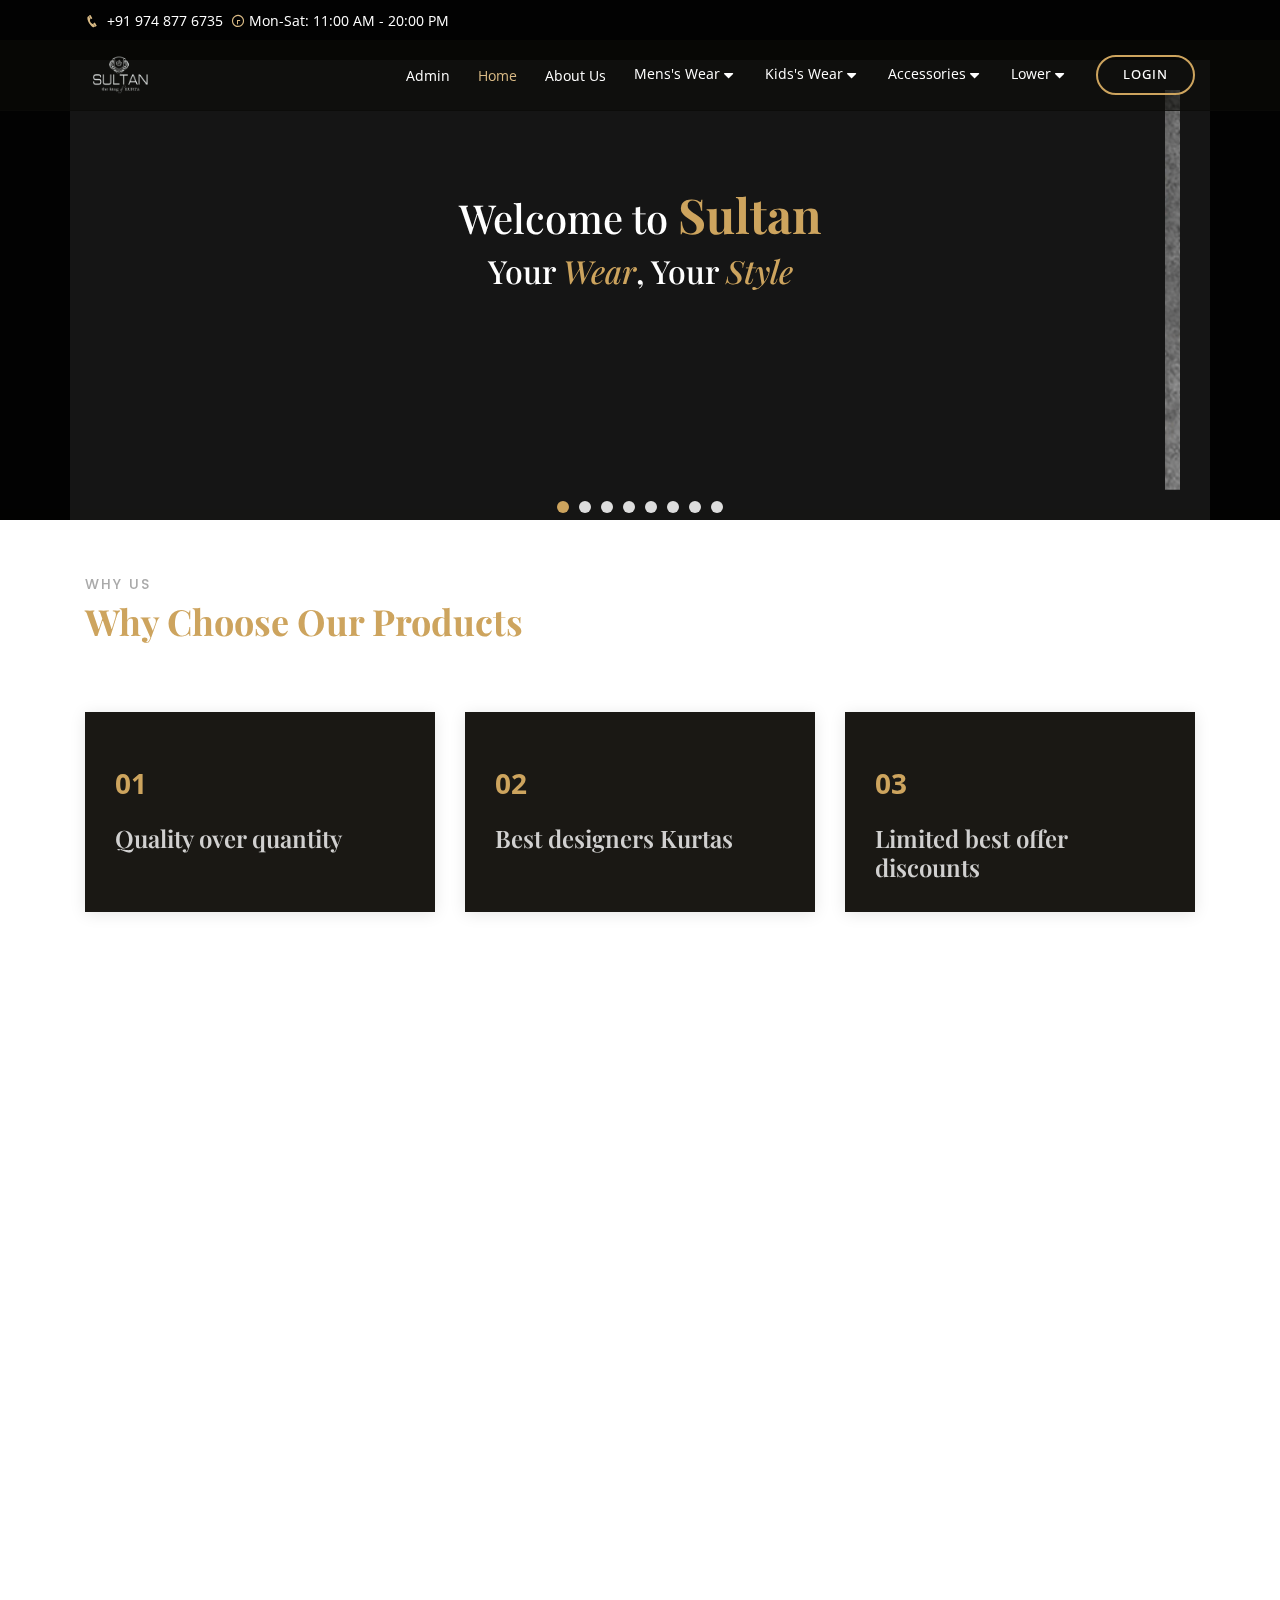
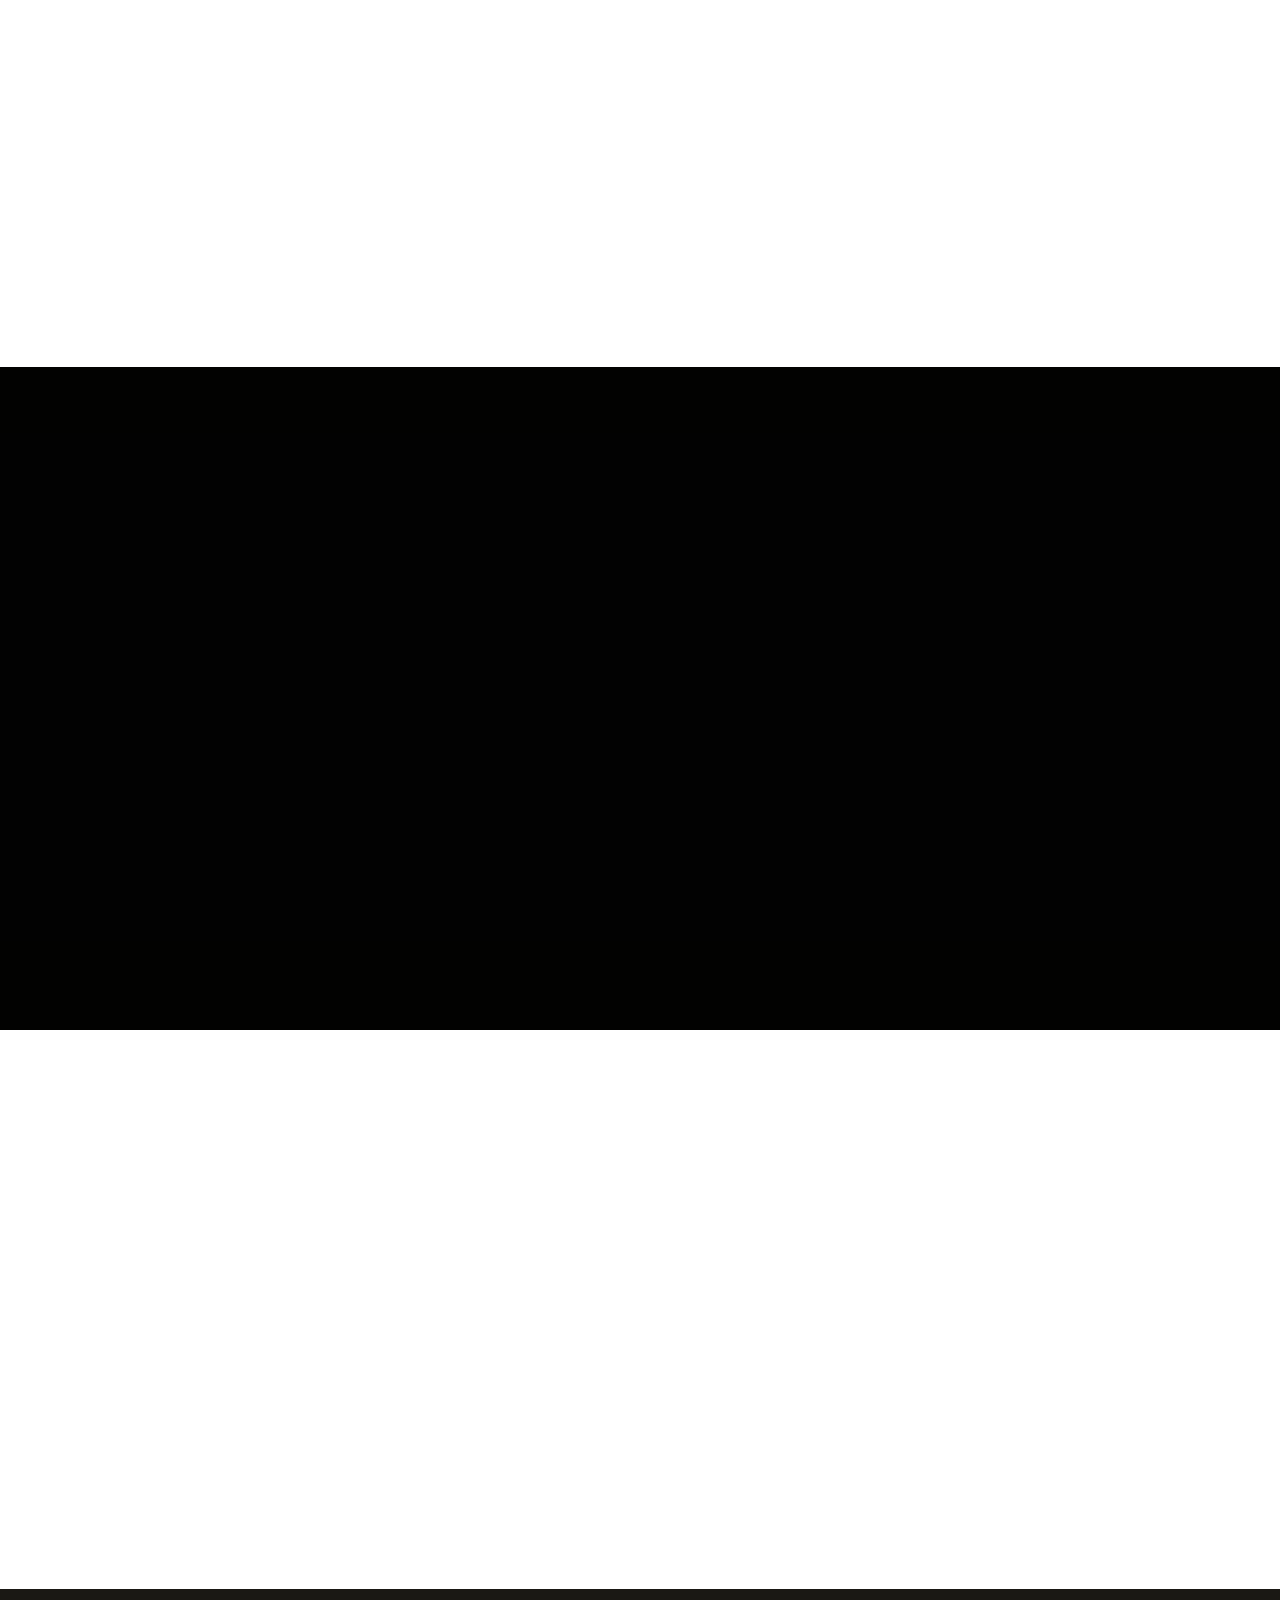
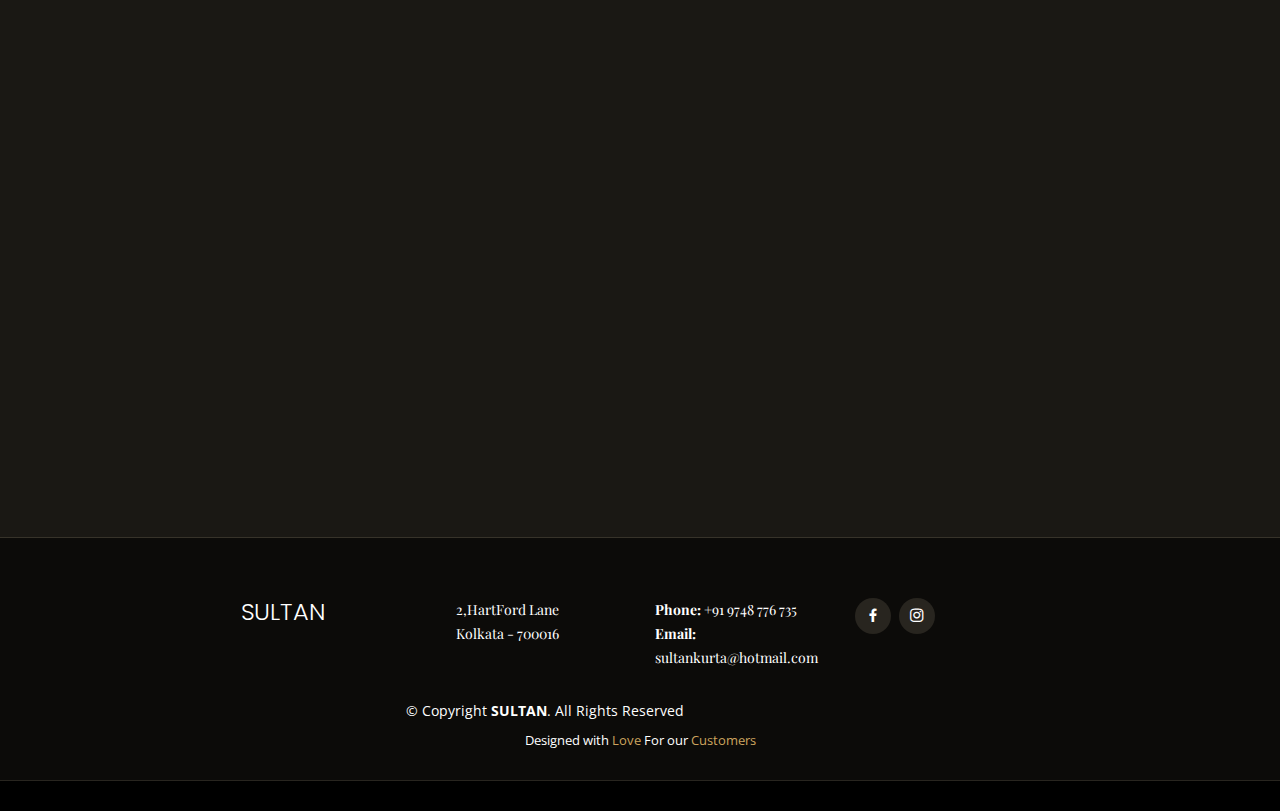
==== home/index.html @ faec549b "admin portion done" ====
<!DOCTYPE html>
<html lang="en">

<head>
  <meta charset="utf-8">
  <meta content="width=device-width, initial-scale=1.0" name="viewport">

  <title>Sultan</title>
  <meta content="" name="descriptison">
  <meta content="" name="keywords">

  <!-- Favicons -->
  <link href="../assets/img/home/logo.png" rel="icon">
  <link href="../assets/img/apple-touch-icon.png" rel="apple-touch-icon">

  <!-- Google Fonts -->
  <link href="https://fonts.googleapis.com/css?family=Open+Sans:300,300i,400,400i,600,600i,700,700i|Playfair+Display:ital,wght@0,400;0,500;0,600;0,700;1,400;1,500;1,600;1,700|Poppins:300,300i,400,400i,500,500i,600,600i,700,700i" rel="stylesheet">

  <!-- Vendor CSS Files -->
  <link href="../assets/vendor/bootstrap/css/bootstrap.min.css" rel="stylesheet">
  <link href="../assets/vendor/icofont/icofont.min.css" rel="stylesheet">
  <link href="../assets/vendor/boxicons/css/boxicons.min.css" rel="stylesheet">
  <link href="../assets/vendor/animate.css/animate.min.css" rel="stylesheet">
  <link href="../assets/vendor/owl.carousel/assets/owl.carousel.min.css" rel="stylesheet">
  <link href="../assets/vendor/venobox/venobox.css" rel="stylesheet">
  <link href="../assets/vendor/aos/aos.css" rel="stylesheet">
  <link rel="stylesheet" href="https://cdnjs.cloudflare.com/ajax/libs/font-awesome/4.7.0/css/font-awesome.min.css">

  <!-- Template Main CSS File -->
  <link href="../assets/css/style.css" rel="stylesheet">

  <!-- Main -->
  <link rel="stylesheet" href="../assets/css/index.css">
</head>

<body>

  <!-- ======= Top Bar ======= -->
  <div id="topbar" class="d-flex align-items-center fixed-top">
    <div class="container d-flex">
      <div class="contact-info mr-auto">
        <i class="icofont-phone"></i> +91 974 877 6735
        <span class="d-none d-lg-inline-block"><i class="icofont-clock-time icofont-rotate-180"></i> Mon-Sat: 11:00 AM - 20:00 PM</span>
      </div>
    </div>
  </div>

  <!-- ======= Header ======= -->
  <header id="header" class="fixed-top">
    <div class="container d-flex align-items-center">

      <h1 class="logo mr-auto"><a href="#"><img class="nav-logo" src="../assets/img/home/nav-logo.png"></a></h1>
      <nav class="nav-menu d-none d-lg-block">
        <ul>
          <li><a href="../admin/admin-home.html">Admin</a></li>
          <li class="active"><a href="index.html">Home</a></li>
          <li><a href="./about-us.html">About Us</a></li>
          <li class="dropdown"><a  href="../products/mens-wear.html">Mens's Wear</a>
            <i class=" pos fa fa-caret-down"></i>
            <div class="dropdown-content">
              <a href="#">Kurta Set</a>
              <a href="#">Sherwani Set</a>
              <a href="#">Indo Western</a>
              <a href="#">Sadri</a>
              <a href="#">Kurta</a>
              <a href="#">Kurta-Sadri Set</a>
            </div>
          </li>
          <li class="dropdown"><a  href="#events">Kids's Wear</a>
            <i class=" pos fa fa-caret-down"></i>
            <div class="dropdown-content">
              <a href="#">Contton Kurta</a>
              <a href="#">Party Wear</a>
              <a href="#">Sherwani</a>
              <a href="#">Nehru Jacket</a>
              <a href="#">Sadri Kurta Set</a>
              <a href="#">Baap Beta Collection</a>
            </div>
          </li>
          <li class="dropdown"><a  href="#events">Accessories</a>
            <i class=" pos fa fa-caret-down"></i>
            <div class="dropdown-content">
              <a href="#">Mala</a>
              <a href="#">Brooch</a>
              <a href="#">Nagra</a>
            </div>
          </li>
          <li class="dropdown"><a  href="#events">Lower</a>
            <i class=" pos fa fa-caret-down"></i>
            <div class="dropdown-content">
              <a href="#">Churidar</a>
              <a href="#">Salwar</a>
              <a href="#">Aligarh</a>
              <a href="#">Dhoti</a>
              <a href="#">Patiyala</a>
              <a href="#">Polo Pants</a>
            </div>
          </li>
          <li class="book-a-table text-center"><a href="#">Login</a></li>
        </ul>
      </nav><!-- .nav-menu -->

    </div>
  </header><!-- End Header -->

  <!-- ======= Hero Section ======= -->
  <!-- <section id="hero" class="d-flex align-items-center ">
    <div class="container position-relative text-center" data-aos="zoom-in" data-aos-delay="100">
      <div class="row ">
        <div class="col-lg-8 ">
          <h1>Welcome to <span>Sultan</span></h1>
          <h2>Your Wear, Your Style</h2>
          <div class="btns">
            <a href="#" class="btn-menu animated fadeInUp scrollto">Our Products</a>
          </div>
        </div>
      </div>
    </div>
  </section> -->
  <!-- End Hero -->

  <section id="events" class="events">
    <div class="container slider-container" data-aos="fade-up">
      <div class="owl-carousel events-carousel slider " data-aos="fade-up" data-aos-delay="100">
          <div class="text-center">
            <br><br><br><br>
            <h1>Welcome to <span class="text-color" style="font-size: larger; font-weight: bolder;">Sultan</span></h1>
            <h2>Your <span class="text-color" style="font-style: italic;">Wear</span>, Your <span class="text-color"style="font-style: italic;">Style</span></h2>
            <div class="btns">
              <!-- <a href="#" class="btn-menu animated fadeInUp scrollto">Our Products</a> -->
            </div>
          </div>
        <div class="row event-item slider-pic-holder">
          <img src="../assets/img/kurtas/slide5.png" class="slider-pic" alt="">
        </div>
        <div class="row event-item slider-pic-holder">
          <img src="../assets/img/kurtas/slide6.jpg" class="slider-pic" alt="">
        </div>

        <div class="row event-item slider-pic-holder">
          <img src="../assets/img/kurtas/slide8.jpg" class="slider-pic" alt="">
        </div>
        <div class="row event-item slider-pic-holder">
          <img src="../assets/img/kurtas/slide9.jpg" class="slider-pic" alt="">
        </div>

        <div class="row event-item slider-pic-holder">
          <img src="../assets/img/kurtas/slide2.jpg" class="slider-pic" alt="">
        </div>
        <div class="row event-item slider-pic-holder">
          <img src="../assets/img/kurtas/slide3.jpg" class="slider-pic" alt="">
        </div>
        <div class="row event-item slider-pic-holder">
          <img src="../assets/img/kurtas/slide4.jpg" class="slider-pic" alt="">
        </div>
      </div>
    </div>
  </section>

  <main id="main">

    <!-- ======= Why Us Section ======= -->
    <section id="why-us" class="why-us">
      <div class="container" data-aos="fade-up">

        <div class="section-title">
          <h2>Why Us</h2>
          <p>Why Choose Our Products</p>
        </div>

        <div class="row ans-boxs">
          <div class="ans-box col-lg-4 mt-4 ">
            <div class="box box-data" data-aos="zoom-in" data-aos-delay="100">
              <span>01</span>
              <h4>Quality over quantity</h4>
            </div>
          </div>

          <div class="ans-box col-lg-4 mt-4 ">
            <div class="box box-data" data-aos="zoom-in" data-aos-delay="100">
              <span>02</span>
              <h4>Best designers Kurtas</h4>
            </div>
          </div>

          <div class="ans-box col-lg-4 mt-4 ">
            <div class="box box-data" data-aos="zoom-in" data-aos-delay="100">
              <span>03</span>
              <h4> Limited best offer discounts</h4>
            </div>
          </div>

        </div>

      </div>
    </section>
    <!-- End Why Us Section -->

    <!-- ======= HOT PRODUCTS ======= -->
    <section id="menu" class="menu section-bg" style="background-color: white;">
      <div class="container" data-aos="fade-up">

        <div class="section-title">
          <h2>HOT PRODUCTS</h2>
          <p>Our Latest Collections</p>
        </div>

        <div class="row" data-aos="fade-up" data-aos-delay="100">
          <div class="col-lg-12 d-flex justify-content-center">
            <ul id="menu-flters">
              <li >Men's wear</li>
              <li >Kid's waer</li>
              <li >Accessories</li>
              <li >Lower</li>
            </ul>
          </div>
        </div>

        <div class="row container details-card grid-main" data-aos="fade-up" data-aos-delay="150">
          <div class="grid col-lg-3 col-md-5 col-sm-11 text-center">
            <div class="text-center details">
              <a href="#">
                <div class="img-holder text-center">
                  <img class="card-img" src="../assets/img/kurtas/kurta4.jpg"  alt="">
                </div>
                <div class="text-center">
                  <h4>Kurta Name</h4>

                </div>
              </a>
            </div>
          </div>
          <div class="grid col-lg-3 col-md-5 col-sm-11 text-center">
            <div class="text-center details">
              <a href="#">
                <div class="img-holder text-center">
                  <img class="card-img" src="../assets/img/kurtas/kurta5.jpg"  alt="">
                </div>
                <div class=" text-center">
                  <h4>Kurta Name</h4>

                </div>
              </a>
            </div>
          </div>
          <div class="grid col-lg-3 col-md-5 col-sm-11 text-center">
            <div class="text-center details">
              <a href="#">
                <div class="img-holder text-center">
                  <img class="card-img" src="../assets/img/kurtas/kurta6.jpg"  alt="">
                </div>
                <div class=" text-center">
                  <h4>Kurta Name</h4>

                </div>
              </a>
            </div>
          </div>
          <div class="grid col-lg-3 col-md-5 col-sm-11 text-center">
            <div class="text-center details">
              <a href="#">
                <div class="img-holder">
                  <img class="card-img" src="../assets/img/kurtas/kurta7.jpg"  alt="">
                </div>
                <div class="info text-center">
                  <h4>Kurta Name</h4>

                </div>
              </a>
            </div>
          </div>
          <div class="grid col-lg-3 col-md-5 col-sm-11 text-center">
            <div class="text-center">
              <a href="#">
                <div class="img-holder text-center">
                  <img class="card-img" src="../assets/img/kurtas/kurta8.jpg"  alt="">
                </div>
                <div class=" text-center">
                  <h4>Kurta Name</h4>

                </div>
              </a>
            </div>
          </div>
          <div class="grid col-lg-3 col-md-5 col-sm-11 text-center">
            <div class="text-center">
              <a href="#">
                <div class="img-holder text-center">
                  <img class="card-img" src="../assets/img/kurtas/kurta10.jpg"  alt="">
                </div>
                <div class=" text-center">
                  <h4>Kurta Name</h4>

                </div>
              </a>
            </div>
          </div>
        </div>
      </div>
    </section>
    <!-- End HOT PRODUCTS -->


    <!-- ======= BEST PRODUCTS ======= -->
    <section id="events" class="events">
      <div class="container" data-aos="fade-up">

        <div class="section-title">
          <h2>Our Best Products</h2>
        </div>

        <div class="owl-carousel events-carousel" data-aos="fade-up" data-aos-delay="100">

          <div class="row event-item">
            <div class="col-lg-6 img-slider">
              <img src="../assets/img/kurtas/kurta3.jpg" class="img-fluid" alt="">
            </div>
            <div class="col-lg-6 pt-4 pt-lg-0 content">
              <a href="#">
                <h3>sarwani</h3>
                <div class="price">
                  <p><span>₹ 1189</span></p>
                </div>
                <p class="font-italic">
                  limited quantity
                </p>
                <ul>
                  <li><i class="icofont-check-circled"></i> Made of pure cotton</li>
                  <li><i class="icofont-check-circled"></i> Comfortable to wear all the time</li>
                  <li><i class="icofont-check-circled"></i> No syntatic</li>
                </ul>
                <p>
                  Discount upto 90% for limited time.
                </p>
              </a>
            </div>
          </div>

          <div class="row event-item">
            <div class="col-lg-6 img-slider">
              <img src="../assets/img/kurtas/kurta2.jpg" class="img-fluid" alt="">
            </div>
            <div class="col-lg-6 pt-4 pt-lg-0 content">
              <a href="#">
                <h3>sarwani</h3>
                <div class="price">
                  <p><span>₹ 1189</span></p>
                </div>
                <p class="font-italic">
                  limited quantity
                </p>
                <ul>
                  <li><i class="icofont-check-circled"></i> Made of pure cotton</li>
                  <li><i class="icofont-check-circled"></i> Comfortable to wear all the time</li>
                  <li><i class="icofont-check-circled"></i> No syntatic</li>
                </ul>
                <p>
                  Discount upto 90% for limited time.
                </p>
              </a>
            </div>
          </div>

          <div class="row event-item">
            <div class="col-lg-6 img-slider">
              <img src="../assets/img/kurtas/kurta1.jpeg" class="img-fluid" alt="">
            </div>
            <div class="col-lg-6 pt-4 pt-lg-0 content">
              <a href="#">
                <h3>sarwani</h3>
                <div class="price">
                  <p><span>₹ 1189</span></p>
                </div>
                <p class="font-italic">
                  limited quantity
                </p>
                <ul>
                  <li><i class="icofont-check-circled"></i> Made of pure cotton</li>
                  <li><i class="icofont-check-circled"></i> Comfortable to wear all the time</li>
                  <li><i class="icofont-check-circled"></i> No syntatic</li>
                </ul>
                <p>
                  Discount upto 90% for limited time.
                </p>
              </a>
            </div>
          </div>

        </div>

      </div>
    </section>
    <!-- End HOT PRODUCTS Section -->

    <!-- ======= FEEDBACK ======= -->
    <section id="book-a-table" class="book-a-table">
      <div class="container " data-aos="fade-up">

        <div class="section-title">
          <h2>GIVE YOUR FEEDBACK</h2>
          <p>We will love to hear from you!!!</p>
        </div>

        <div class="home-form">
          <form action="forms/book-a-table.php" method="post"  class="php-email-form " data-aos="fade-up" data-aos-delay="100">
            <div class="form-row">
              <div class="col-lg-6 col-md-6 form-group">
                <input type="text" name="name" class="form-control" id="name" placeholder="Your Name">
              </div>
              <div class="col-lg-6 col-md-6 form-group">
                <input type="text" class="form-control" name="phone" id="phone" placeholder="Your Phone ( Optional )" >
              </div>
            </div>
            <div class="form-row">
              <div class="col-lg-12 col-md-6 form-group">
                <input type="email" class="form-control" name="email" id="email" placeholder="Your Email" >
              </div>
            </div>

            <div class="form-group">
              <textarea class="form-control" name="message" rows="5" placeholder="Message"></textarea>
            </div>
            <div class="text-center"><button type="submit">Submit</button></div>
          </form>
        </div>
      </div>
    </section>
    <!-- End FEEDBACK Section -->

    <!-- ======= Testimonials Section ======= -->
    <section id="testimonials" class="testimonials section-bg">
      <div class="container" data-aos="fade-up">

        <div class="section-title">
          <h2>Testimonials</h2>
          <p>Some feedbacks from our happy customers</p>
        </div>

        <div class="owl-carousel testimonials-carousel" data-aos="zoom-in" data-aos-delay="100">
          <div class="testimonial-item">
            <p>
              <i class="bx bxs-quote-alt-left quote-icon-left"></i>
              Good expirence
              <i class="bx bxs-quote-alt-right quote-icon-right"></i>
            </p>
            <h3><span class="by">By : </span>customer1</h3>
          </div>

          <div class="testimonial-item">
            <p>
              <i class="bx bxs-quote-alt-left quote-icon-left"></i>
              Quality material
              <i class="bx bxs-quote-alt-right quote-icon-right"></i>
            </p>
            <h3><span class="by">By : </span>customer3</h3>
          </div>

          <div class="testimonial-item">
            <p>
              <i class="bx bxs-quote-alt-left quote-icon-left"></i>
              best of best rertial expirenence
              <i class="bx bxs-quote-alt-right quote-icon-right"></i>
            </p>
            <h3><span class="by">By : </span>customer2</h3>
          </div>
        </div>
      </div>
    </section>
    <!-- End Testimonials Section -->
  </main>
  <!-- End #main -->

  <!-- ======= Footer ======= -->
  <footer id="footer">
    <div class="footer-top">
      <div class="container">
        <div class="row">
          <div class="footer-info ">
            <h3 class="footer-item col-lg-3 col-md-3 col-sm-10 ">SULTAN</h3>
            <p class="footer-item address col-lg-3 col-md-3 col-sm-10">
              2,HartFord Lane<br>
              Kolkata - 700016
            </p>
            <p class="footer-item col-lg-3 col-md-3 col-sm-10">
              <strong>Phone:</strong> +91 9748 776 735<br>
              <strong>Email:</strong> sultankurta@hotmail.com<br>
            </p>
            <div class="social-links footer-item col-lg-4 col-md-3 col-sm-10">
              <a href="https://m.facebook.com/sultankurta/?tsid=0.23947037691916373&source=result" class="facebook"><i class="bx bxl-facebook"></i></a>
              <a href="https://www.instagram.com/sultankurta/" class="instagram"><i class="bx bxl-instagram"></i></a>
            </div>
          </div>
        </div>
        <div class="row">
          <div class="copyright col-lg-10 col-md-10 col-sm-10">
            &copy; Copyright <strong><span>SULTAN</span></strong>. All Rights Reserved
          </div>
        </div>
        <div class="credits">
          Designed with <span class="text-color">Love</span>
          For our <span class="text-color">Customers</span>
        </div>
      </div>
    </div>
  </footer>
  <!-- End Footer -->

  <div id="preloader"></div>
  <a href="#" class="back-to-top"><i class="bx bx-up-arrow-alt"></i></a>
  <!-- Vendor JS Files -->
  <script src="../assets/vendor/jquery/jquery.min.js"></script>
  <script src="../assets/vendor/bootstrap/js/bootstrap.bundle.min.js"></script>
  <script src="../assets/vendor/jquery.easing/jquery.easing.min.js"></script>
  <script src="../assets/vendor/php-email-form/validate.js"></script>
  <script src="../assets/vendor/owl.carousel/owl.carousel.min.js"></script>
  <script src="../assets/vendor/isotope-layout/isotope.pkgd.min.js"></script>
  <script src="../assets/vendor/venobox/venobox.min.js"></script>
  <script src="../assets/vendor/aos/aos.js"></script>
  <!-- Template Main JS File -->
  <script src="../assets/js/main.js"></script>

</body>

</html>
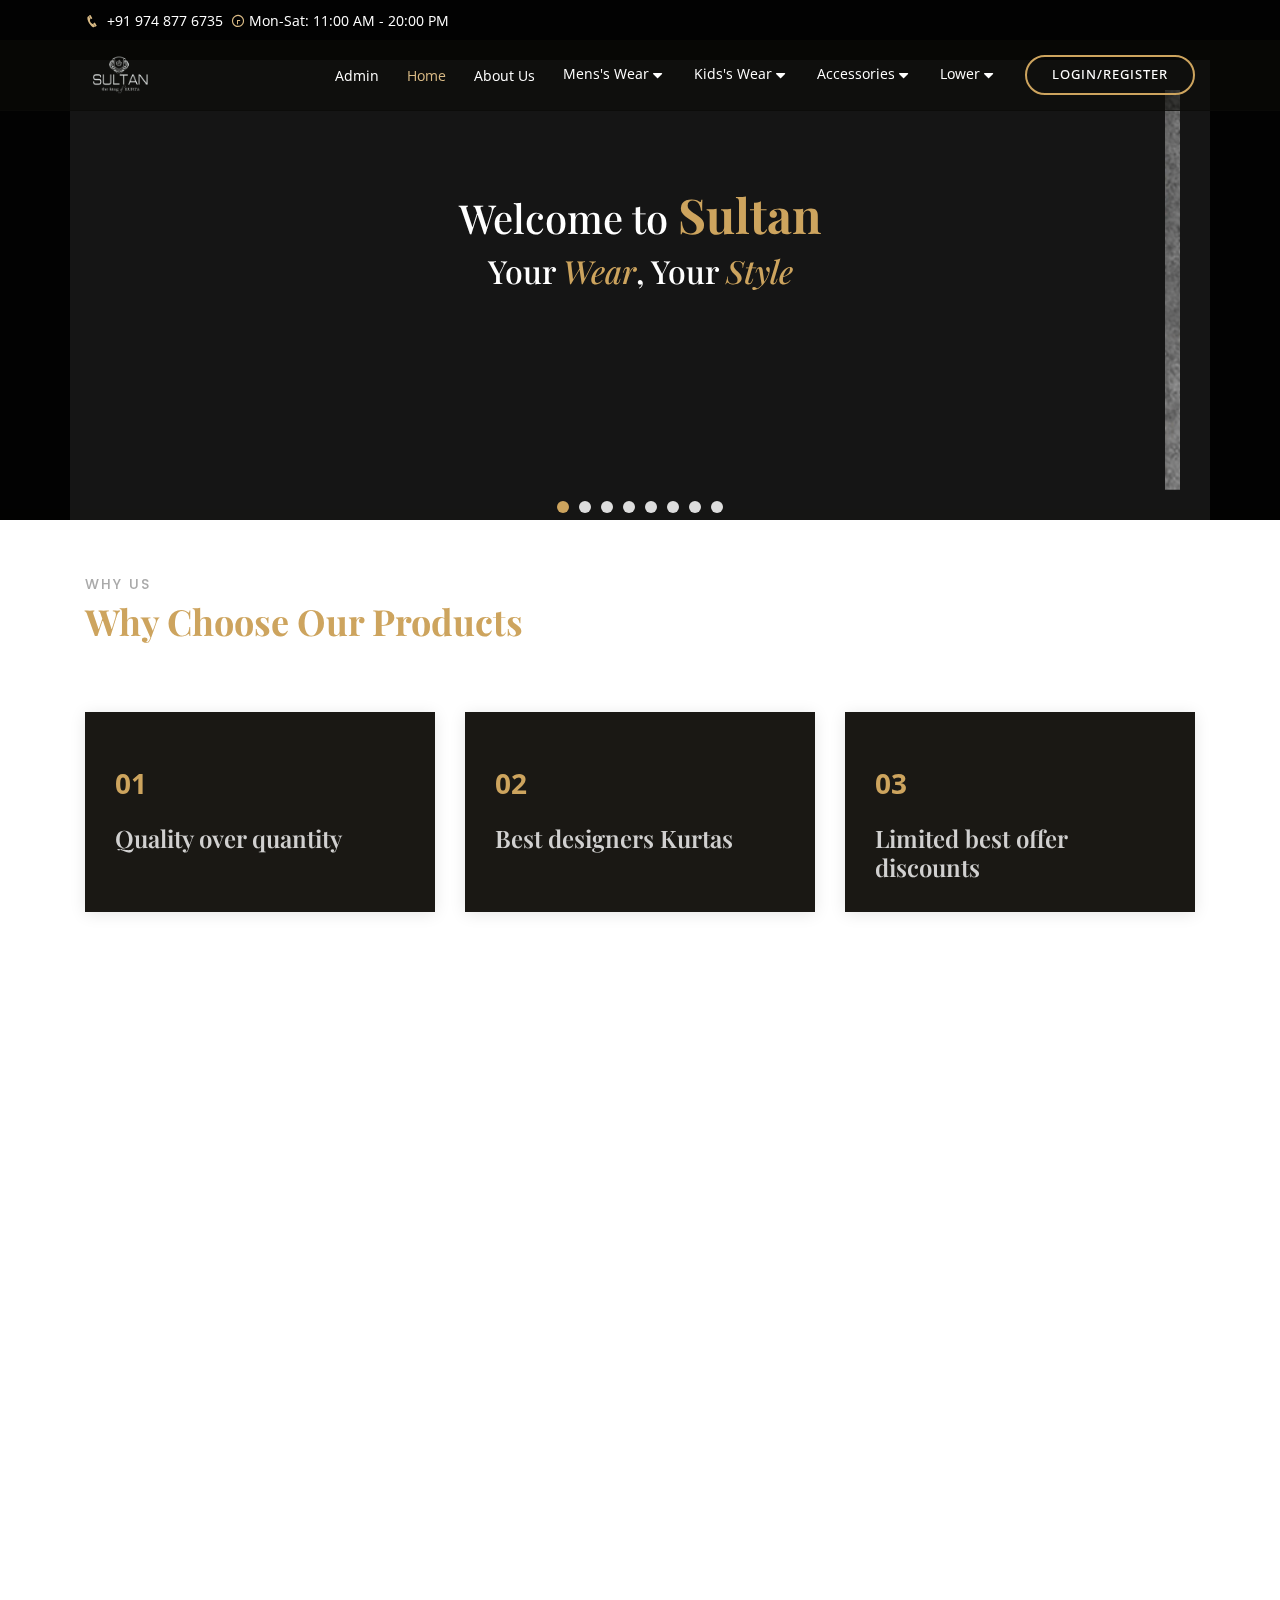
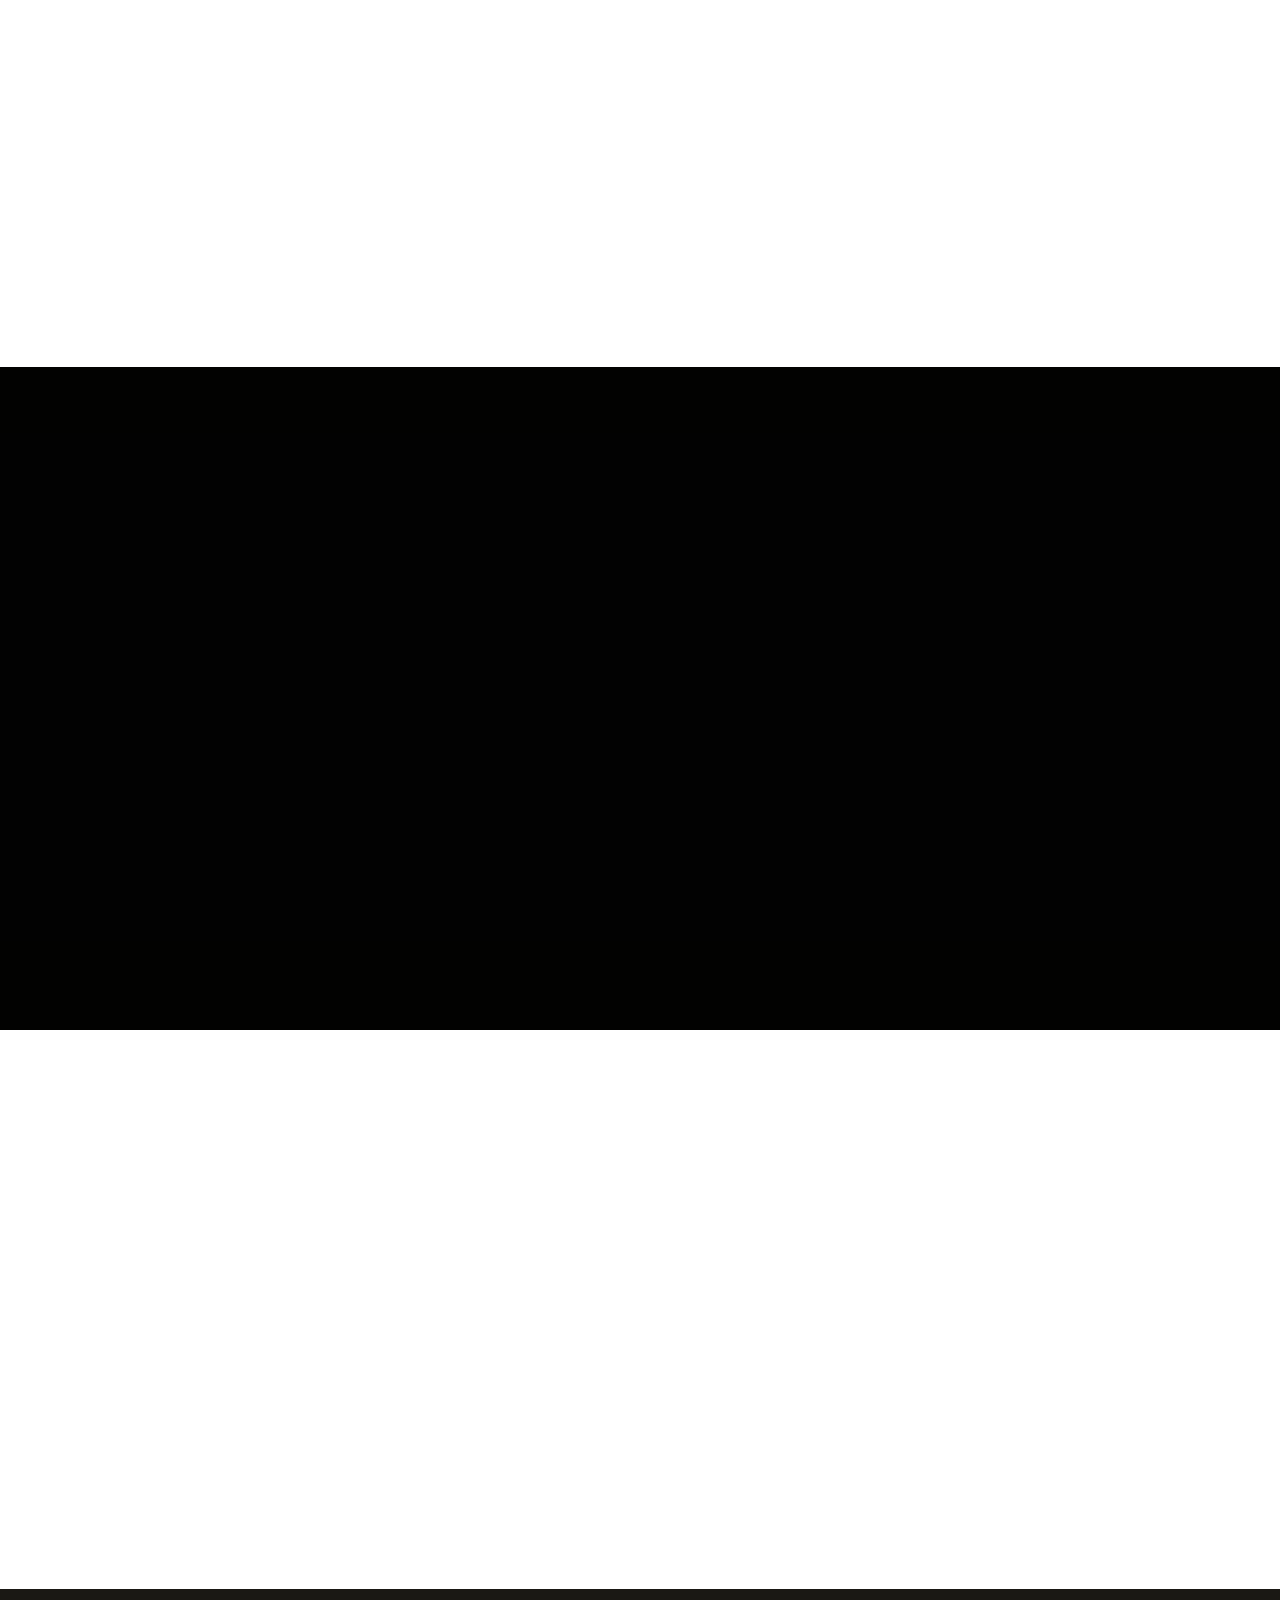
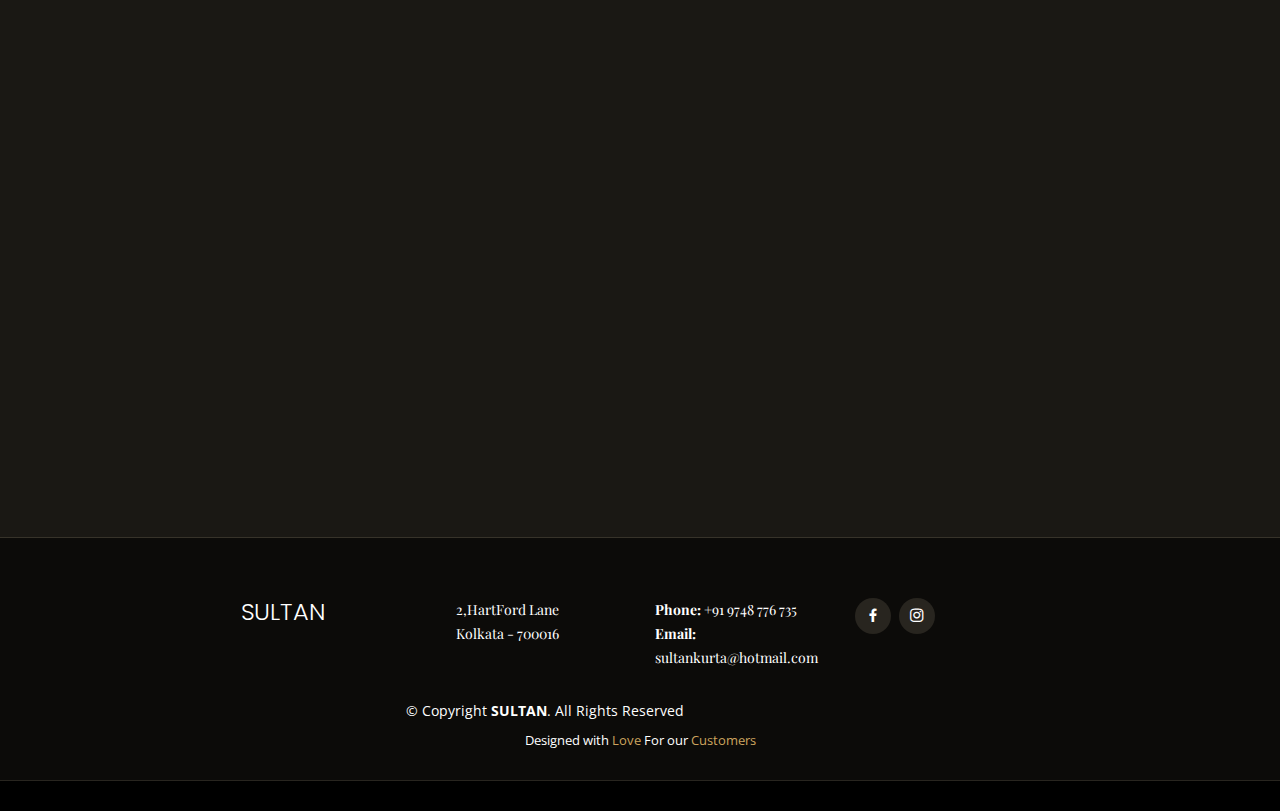
==== commit 9d308513: "admin part done" ====
--- a/home/index.html
+++ b/home/index.html
@@ -96,7 +96,7 @@
               <a href="#">Polo Pants</a>
             </div>
           </li>
-          <li class="book-a-table text-center"><a href="#">Login</a></li>
+          <li class="book-a-table text-center"><a href="#">Login/Register</a></li>
         </ul>
       </nav><!-- .nav-menu -->
 
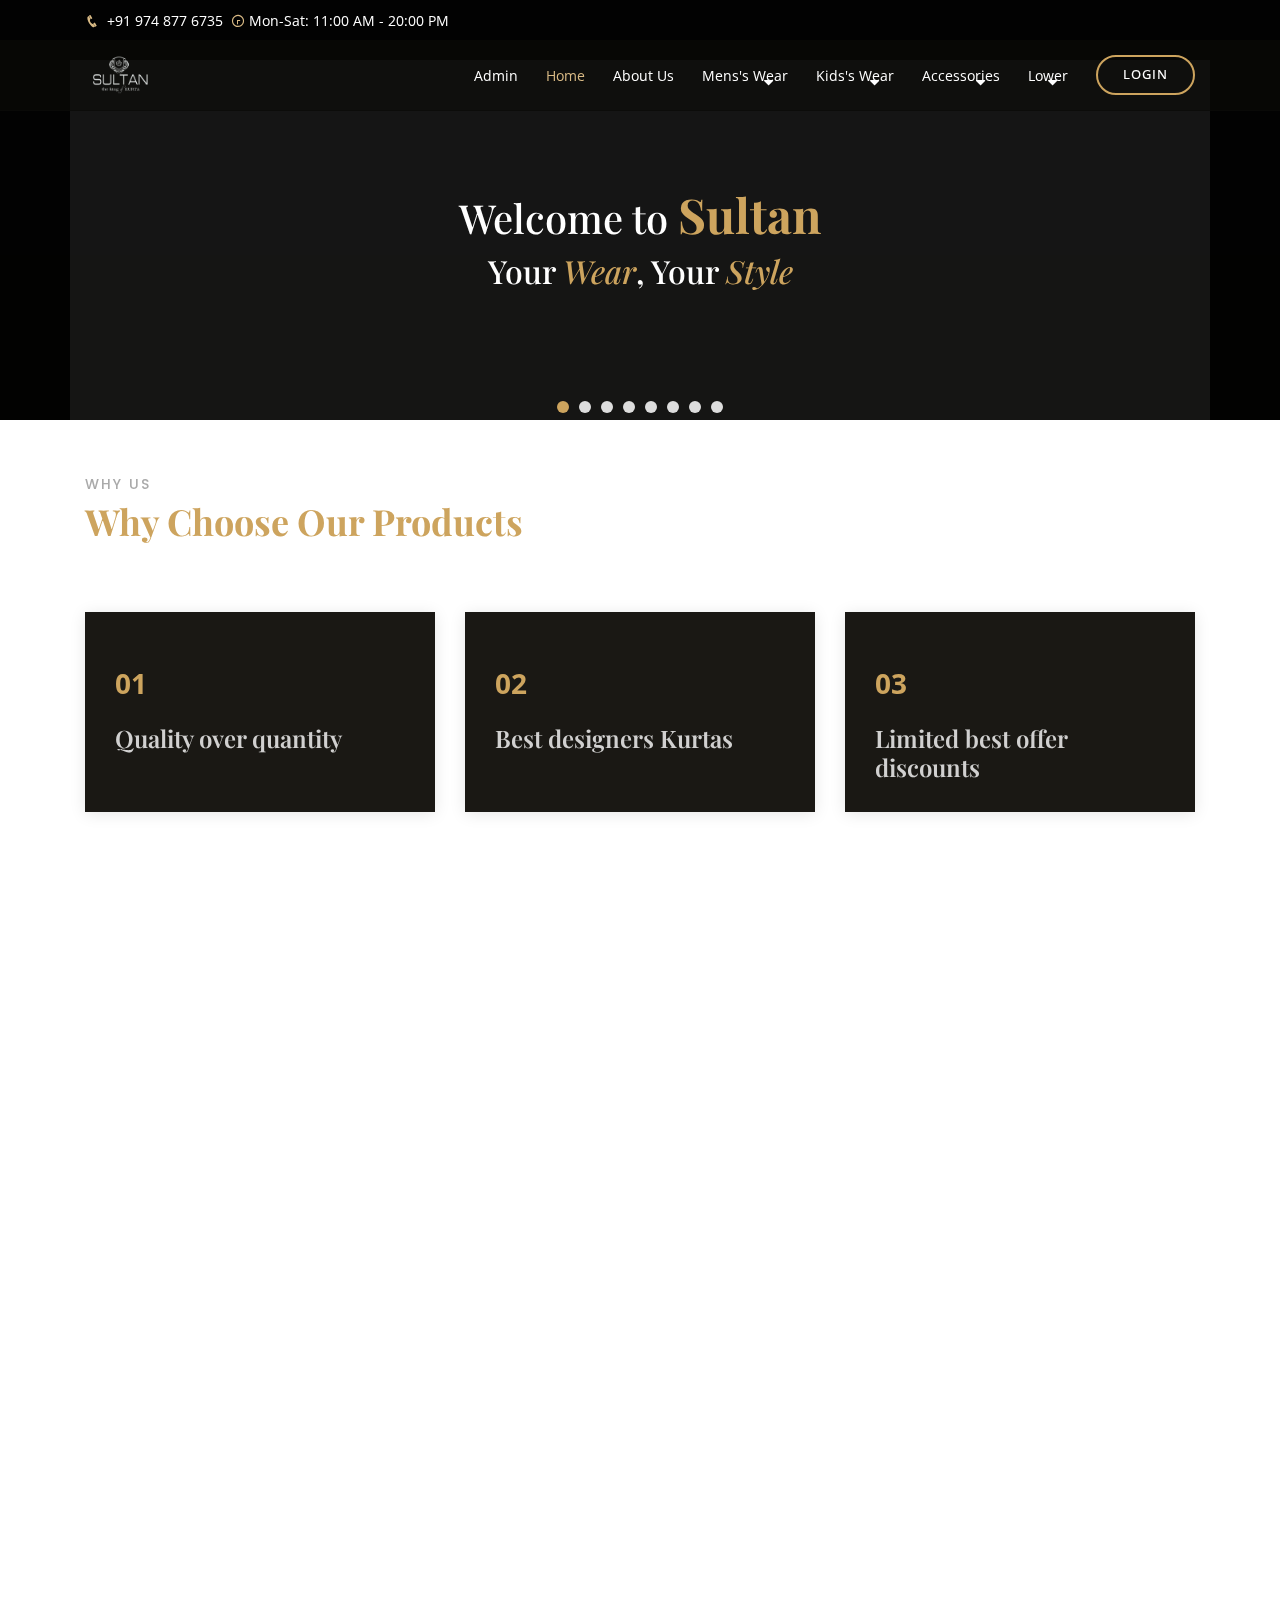
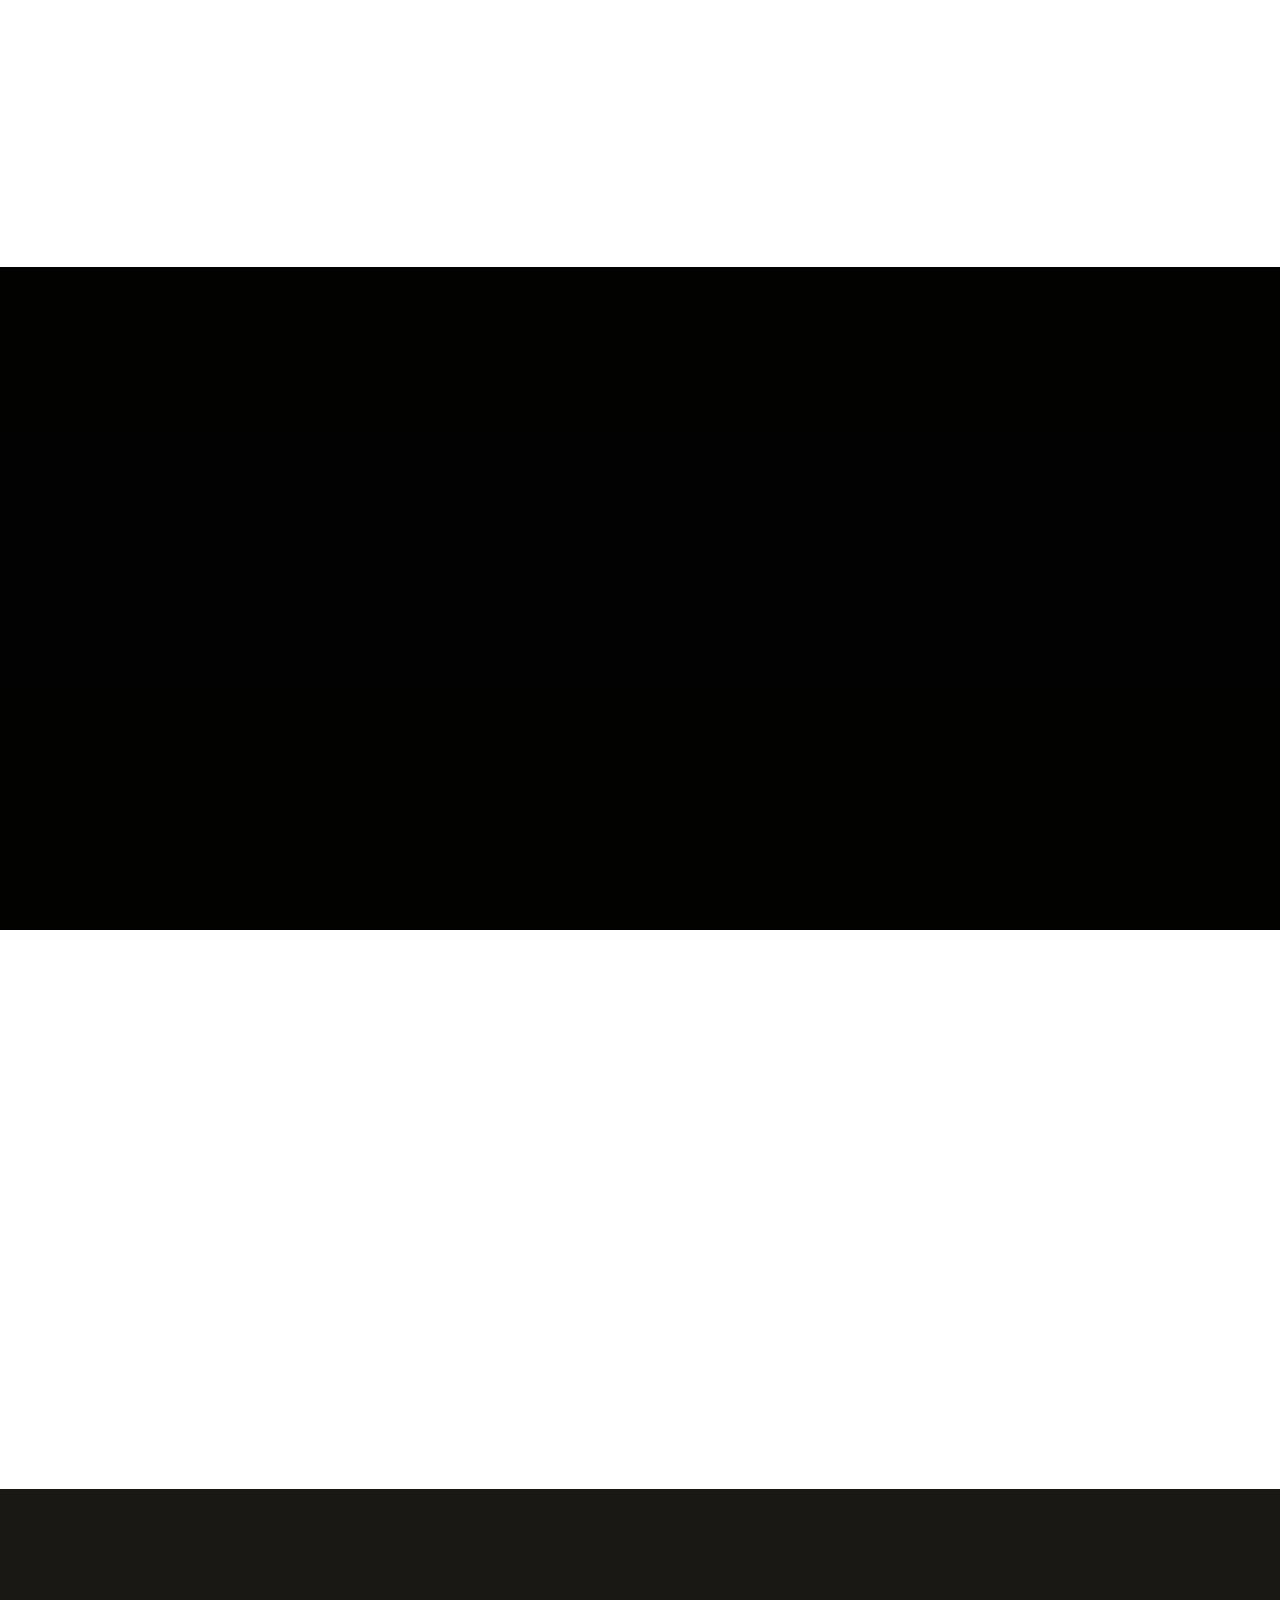
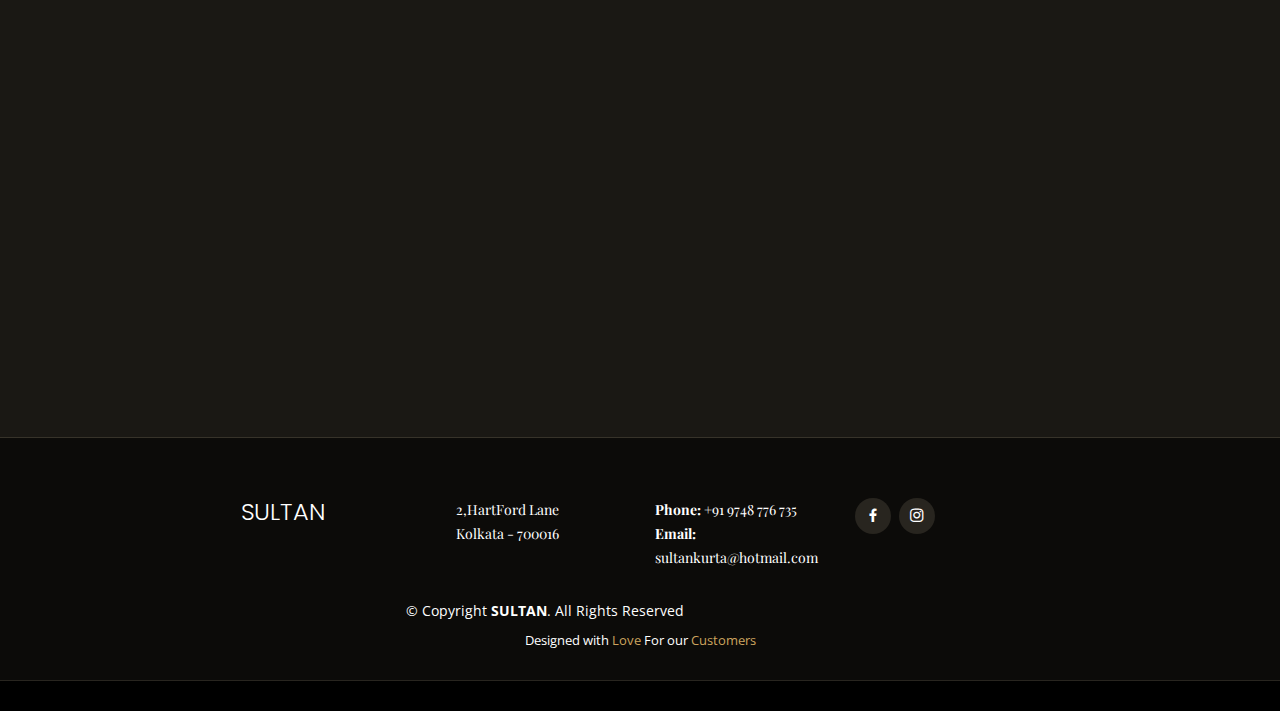
==== commit b064c639: "completed whole" ====
--- a/home/index.html
+++ b/home/index.html
@@ -96,7 +96,7 @@
               <a href="#">Polo Pants</a>
             </div>
           </li>
-          <li class="book-a-table text-center"><a href="#">Login/Register</a></li>
+          <li class="book-a-table text-center"><a href="./signin-singup.html">Login</a></li>
         </ul>
       </nav><!-- .nav-menu -->
 
--- a/assets/css/index.css
+++ b/assets/css/index.css
@@ -1,3 +1,115 @@
+/* slider */
+.slider-container {
+  height: 400px;
+  width: 100%;
+  padding: 0;
+  margin: auto;
+}
+
+.slider-pic-holder {
+  width: 100%;
+  height: 400px;
+}
+
+.slider-pic {
+  width: 100%;
+  height: 100%;
+  object-fit: cover;
+}
+
+.img-holder {
+  width: 80%;
+  height: 250px;
+  margin: auto;
+  text-align: center;
+}
+
+.img-holder img {
+  width: 100%;
+  height: 100%;
+  object-fit: contain;
+}
+
+.dropdown {
+  display: flex;
+  flex-direction: row;
+}
+
+.pos {
+  margin: 4px;
+}
+
+.nav-logo {
+  border-radius: 5px;
+  padding-right: 2%;
+  object-fit: fit;
+}
+
+.box-data {
+  height: 200px;
+}
+
+.menu {
+  background-color: #e1e4e8;
+}
+
+.grid-main {
+  display: flex;
+  flex-wrap: wrap;
+  align-items: stretch;
+  margin: auto;
+}
+
+.grid {
+  border: 1px solid #cda45e;
+  text-align: center;
+  margin: 2%;
+  padding: 1%;
+  border-radius: 5px;
+}
+
+.details-card {
+  margin: auto;
+  padding: auto;
+}
+
+.info {
+  padding-top: 5%;
+}
+
+.img-slider {
+  max-height: 400px;
+  height: auto;
+  overflow: hidden;
+}
+
+.img-slider img {
+  object-fit: contain;
+  width: 100%;
+  height: 100%;
+}
+
+.content ul li,
+.content p {
+  color: white;
+
+}
+
+.home-form {
+  width: 70%;
+  margin: auto;
+}
+
+.by {
+  color: #cda45e;
+  padding-right: 2%;
+}
+
+.text-color {
+  color: #cda45e;
+}
+
+/* ***************************      COMMON    *************************** */
 body {
   margin: 0;
   padding: 0;
@@ -5,48 +117,116 @@
   background-color: white;
 }
 
-.dropdown{
+.footer-info  {
   display: flex;
-  flex-direction: row;
-}
-.pos{
-  margin: 4px;
-}
-
-@media only screen and (max-width: 570px) {
+  margin: auto;
+  width: 70%;
+}
+
+
+/* ***************************      ABOUT-US      *************************** */
+.founder {
+  padding: 0 2%;
+  margin: auto;
+}
+
+/* ****************************      AUTH            ****************************** */
+
+.auth {
+  display: flex;
+  color: black;
+  flex-wrap: wrap;
+}
+
+.signin {
+  border-right: 2px solid #cda45e;
+}
+
+.signin-main-div {
+  width: 60%;
+  margin: auto;
+}
+
+.login-form input[type="text"],
+.login-form input[type="password"],
+.login-form input[type="number"] {
+  border-color: #cda45e;
+}
+
+.login-form input[type="text"]:focus,
+.login-form input[type="password"]:focus,
+.login-form input[type="number"]:focus {
+  outline: none;
+  box-shadow: 2px 2px 2px #cda45e
+}
+
+.login-form button[type="submit"] {
+  width: 80%;
+  outline: none;
+  color: #cda45e;
+  border: none;
+  border-color: #cda45e;
+  padding: 1%;
+  font-weight: bolder;
+  font-size: larger;
+}
+
+.login-form button[type="submit"]:hover {
+  box-shadow: 4px 4px 4px #cda45e;
+  border-radius: 20px;
+}
+
+/* ***************************      MEDIA       *************************** */
+@media only screen and (min-width: 570px) {
+
+  .slider-container {
+    height: 300px;
+    width: 100%;
+  }
+  
+  .slider-pic-holder {
+    width: 100%;
+    height: 300px;
+    object-fit: contain;
+  }
+
+  .slider-pic {
+    width: 100%;
+    height: 100%;
+    object-fit:cover;
+  }
+
+  .owl-carousel .owl-item img {
+    width: 100%;
+    object-fit: contain;
+  }
+
   .dropdown{
     display: flex;
     flex-direction: column;
-  }
-  .dropdown-content{
-
-    display: none;
-    margin-left:10%;
-
   }
 
   .pos{
     position: absolute;
     padding-top:5px;
     right: 10%;
-
-
-  }
-  .dropdown-content a:hover {background-color: #ddd;}
+  }
+
+  .dropdown-content a:hover {
+    background-color: #ddd;
+  }
 
   .dropdown:hover .dropdown-content {
     display: block;
-
-  }
-
-  .dropdown:hover .dropbtn {background-color:white;}
-
-}
-
-@media only screen and (min-width: 570px) {
+  }
+
+  .dropdown:hover .dropbtn {
+    background-color:white;
+  }
 
   .dropdown-content {
-
+    display: none;
+    margin-left:10%;
     display: none;
     position: absolute;
     background-color:#0c0b09;
@@ -55,8 +235,6 @@
     top:25px;
     left:0%;
     z-index: 1;
-
-
   }
 
   .dropdown-content a {
@@ -70,525 +248,21 @@
     flex-direction: row;
     width: 100%;
   }
+  
   .pos{
     margin: 4px;
   }
-  .dropdown-content a:hover {background-color: #ddd;}
-
-  .dropdown:hover .dropdown-content {display: block;}
-
-  .dropdown:hover .dropbtn {background-color: #3e8e41;}
-}
-
-.nav-logo {
-  border-radius: 5px;
-  padding-right: 2%;
-  object-fit: fit;
-}
-
-.box-data {
-  height: 200px;
-}
-
-.old-price {
-  color: red;
-  background: linear-gradient(to left top, transparent 47.75%, currentColor 49.5%, currentColor 50.5%, transparent 52.25%);
-  margin-bottom: 2%;
-
-}
-
-.new-price {
-  color: green;
-  font-weight: 900;
-}
-
-.img-holder {
-  width: 80%;
-  height: 250px;
-  margin: auto;
-  text-align: center;
-}
-
-.img-holder img {
-  width: 100%;
-  height: 100%;
-  /* object-fit: cover; */
-  object-fit: contain;
-}
-
-.card-data {
-  border: 1px dotted white;
-  padding: 1%;
-}
-
-.menu {
-  background-color: #e1e4e8;
-}
-
-.grid-main {
-  display: flex;
-  flex-wrap: wrap;
-  align-items: stretch;
-  margin: auto;
-}
-
-.grid {
-  border: 1px solid #cda45e;
-  text-align: center;
-  margin: 2%;
-  padding: 1%;
-  border-radius: 5px;
-}
-
-.details-card {
-  margin: auto;
-  padding: auto;
-}
-
-.info {
-  padding-top: 5%;
-}
-
-.img-slider {
-  max-height: 400px;
-  height: auto;
-  overflow: hidden;
-}
-
-.img-slider img {
-  object-fit: contain;
-  width: 100%;
-  height: 100%;
-}
-
-.content ul li,
-.content p {
-  color: white;
-
-}
-
-.home-form {
-  width: 70%;
-  margin: auto;
-}
-
-.by {
-  color: #cda45e;
-  padding-right: 2%;
-}
-
-.text-color {
-  color: #cda45e;
-}
-
-.footer-info  {
-  display: flex;
-  margin: auto;
-  width: 70%;
-}
-
-
-/* ***************************      ABOUT-US      *************************** */
-.founder {
-  padding: 0 2%;
-  margin: auto;
-}
-
-/* ******************************      MENS PRODUCT                ***************************** */
-/* slider */
-.slider-container {
-  height: 400px;
-  width: 100%;
-  padding: 0;
-  margin: auto;
-}
-
-.slider-pic-holder {
-  width: 100%;
-  height: 400px;
-}
-
-.slider-pic {
-  width: 100%;
-  height: 100%;
-  object-fit: cover;
-}
-
-@media only screen and (max-width: 570px) {
-  .slider-container {
-    height: 300px;
-    width: 100%;
-  }
-  .slider-pic-holder {
-    width: 100%;
-    height: 300px;
-    object-fit: contain;
-  }
-  .slider-pic {
-    width: 100%;
-    height: 100%;
-    object-fit:cover;
-  }
-  .owl-carousel .owl-item img {
-
-      width: 100%;
-      object-fit: contain;
-
-  }
-}
-/* products */
-
-.product-heading {
-  text-align: center;
-  padding-right: 10%;
-}
-
-.products-grid {
-  width: 100%;
-  /* margin: auto; */
-  display: flex;
-  flex-wrap: wrap;
-}
-
-.products {
-  display: flex;
-  width: 90%;
-  margin-left: 10%;
-  /* margin: auto; */
-  padding-top: 0;
-}
-
-.product-img-holder {
-  width: 100%;
-  height: 300px;
-}
-
-.product-img {
-  padding: 4% 0% 2% 0%;
-  height: 300px;
-  width: 100%;
-  object-fit: contain;
-  border-radius: 5px;
-}
-
-.product-card {
-  border-radius: 10px;
-  border: .1px dotted #cda45e;
-  margin: 1% 1% 1% 1%;
-}
-
-.product-details button{
-  border: none;
-  border-radius: 10px;
-  background-color: #cda45e;
-  color: white;
-  padding: 0 8%;
-  margin-bottom: 5%;
-}
-
-.product-details button:hover{
-  background-color: #cda45e;
-  color: black;
-  transition-delay: .2s;
-}
-
-.price-space {
-  padding-right: 15%;
-}
-
-/* filter */
-.filter-grid {
-  border: 2px solid #cda45e;
-  border-radius: 10px;
-  margin-top: 1%;
-  /* visibility: hidden; */
-}
-
-.showFilter {
-  display: block;
-}
-.collapsible{
-  display: none;
-}
-.collapsible2{
-  display: none;
-}
-
-@media only screen and (max-width: 539px) {
-  .btngrp{
-    display: flex;
-    width: 100%;
-    border:1px solid white;
-    background-color: red;
-
-  }
-  .collapsible {
-    display: flex;
-    position: fixed;
-    bottom: 0;
-    z-index: 900;
-  }
-  .collapsible2 {
-    position: fixed;
-    bottom: 0;
-    z-index: 900;
-  }
-  .showFilter {
-    display: none;
-  }
-  .collapsible{
-    background-color: white;
+
+  .dropdown-content a:hover {
+    background-color: #ddd;
+  }
+
+  .dropdown:hover .dropdown-content {
     display: block;
-    width: 50%;
-    height: 5%;
-    color: black;
-    font-size: 1.4em;
-    border:1px solid white;
-    /* margin-left: */
-  }
-  .collapsible2{
-
-    background-color: white;
-    display: block;
-    width: 50%;
-    height: 5%;
-    color: black;
-    font-size: 1.4em;
-    border:1px solid white;
-    margin-left:50%
-  }
-
-}
-
-.cbox {
-  padding-right: 3%;
-}
-
-.cat-option {
-  padding-left: 5%;
-  color: black;
-  font-size: 1.3em;
-}
-
-.filter-label {
-  padding: 3% 0%;
-}
-
-.cat-option input[type="number"] {
-  border-radius: 20px;
-  padding-left: 5%;
-  background-color: transparent;
-  color: white;
-  margin-bottom: 8%;
-}
-
-.cat-option input[type="checkbox"]:checked {
-  color: #cda45e;
-}
-
-.cat-head {
-  color: #cda45e;
-}
-
-.price-label {
-  margin: 0;
-}
-
-
-
-/* ****************************     PRODUCT     ******************************* */
-
-.whole-product {
-  display: flex;
-  width: 80%;
-  margin: auto;
-}
-
-.sub-imgs {
-  display: flex;
-}
-
-.product-images {
-  width: 50%;
-}
-
-.main-img-holder {
-  height: 500px;
-  width: 90%;
-  padding-bottom: 8%;
-}
-
-.sub-img-holder {
-  height: 100px;
-  width: 20%;
-}
-
-.main-img {
-  width: 100%;
-  height: 500px;
-  object-fit: contain;
-}
-
-.sub-img {
-  width: 100%;
-  height: 100px;
-  object-fit: contain;
-}
-
-.product-title-section p{
-  padding-left: 5%;
-}
-
-.whole-product-section {
-  padding-top: 0;
-}
-
-.whole-product {
-  display: flex;
-}
-.product-images {
-  width: 100%;
-}
-
-.main-img-holder {
-  height: 500px;
-  border: 1px solid #cda45e;
-  margin: auto;
-  padding: 2%;
-  border-radius: 20px;
-}
-
-.main-img {
-  height: 100%;
-  width: 100%;
-  object-fit: contain;
-  box-shadow: 2% 2% 5% #cda45e;
-}
-
-.sub-imgs {
-  display: flex;
-  padding: 2%;
-  margin: auto;
-  margin-top: 2%;
-  align-items: center;
-  border-radius: 10px;
-}
-
-.sub-img-holder {
-  width: 20%;
-  height: 100px;
-  margin-right: 1%;
-  border: 1px dotted #cda45e;
-  text-align: center;
-}
-
-.sub-img {
-  width: 100%;
-  height: 100%;
-  object-fit: contain;
-}
-
-.prod-short-desc-div {
-  margin-bottom: 8%;
-}
-
-.product-description {
-  color: black;
-  padding: 0 3% 0% 2%;
-}
-
-.make-it-yours {
-  padding-bottom: 5%;
-  text-align: center;
-  padding-top: 3%;
-}
-
-.prod-checkout-div {
-  border: 2px double #cda45e;
-  padding: 0% 0% 5% 5%;
-}
-
-.prod-sizes {
-  display: flex;
-}
-
-.radio-label {
-  padding-left: 3%;
-}
-
-.prod-quantity {
-  margin-bottom: 5%;
-}
-
-.prod-quantity input[type="number"] {
-  border-radius: 20px;
-  outline: none;
-  border-color: #cda45e;
-  background-color: none;
-  margin-left: 5%;
-  padding: 1% 0% 1% 3%;
-  width: 20%;
-}
-
-.prod-buttons {
-  text-align: center;
-}
-
-.checkout-btn {
-  border: 1px solid #cda45e;
-  width: 80%;
-  margin: auto;
-  text-align: center;
-  border-radius: 50px;
-  padding: 3%;
-}
-
-.checkout-btn:hover {
-  background-color: black;
-  /* transition: ease-in; */
-  color: white;
-}
-
-.icon-cart {
-  padding: 0 4%;
-}
-
-/* ******  other details   ****** */
-
-.other-details-section {
-  padding-top: 0;
-}
-
-.other-details {
-  color: black;
-  width: 70%;
-  margin: auto;
-}
-
-.detail {
-  margin-bottom: 5%;
-  border: 1px solid #cda45e;
-  border-radius: 5px;
-}
-
-.detail-question {
-  display: flex;
-  color: #cda45e;
-  font-size: larger;
-  font-weight: bolder;
-  padding: 2%;
-  border-bottom: 1px dotted #cda45e;
-}
-
-.detail-answer {
-  padding: 2% 2%;
-}
-
-/* ***************************      MEDIA       *************************** */
-@media(min-width: 540px) {
-  .cat {
-    /* visibility: hidden; */
-    opacity: 0;
+  }
+
+  .dropdown:hover .dropbtn {
+    background-color: #3e8e41;
   }
 }
 
@@ -609,68 +283,18 @@
     width: 90%;
   }
 
-  .product-card {
-    border-radius: 0px;
-    border-top: 0;
-    border-left: 0;
-    border-right: 0;
+  /* auth */
+
+  .signin {
+    border-right: none;
+    border-bottom: 1px solid #cda45e;
     padding-bottom: 5%;
-    border-bottom: 1px solid #cda45e;
-    margin: 2% 5% 2% 5%;
-  }
-
-  .cat {
-    visibility: visible;
-    position: fixed;
-    bottom: 10px;
-    color: red;
-  }
-
-  .products {
-    margin: auto;
-    /* margin-bottom: 20%; */
-  }
-
-  .products-grid {
-    padding-top: 8%;
-
-  }
-
-  .collapsible {
-    position: fixed;
-    bottom: 0;
-    z-index: 900;
-  }
-
-  /* PRODUCT media  */
-
-  .whole-product {
-    display: flex;
-    flex-direction: column;
-    width: 100%;
-  }
-
-  .other-details {
-    width: 98%;
-  }
-
-  .detail-question {
-    display: flex;
-    color: #cda45e;
-    font-size: large;
-    font-weight: bold;
-    padding: 2%;
-    border-bottom: 1px dotted #cda45e;
-  }
-
-  .main-img-holder {
+    margin-bottom: 5%;
+  }
+
+  .signin-main-div {
     width: 90%;
   }
 
-  .prod-sizes {
-    display: flex;
-    flex-wrap: wrap;
-  }
-
-}
-
+}
+
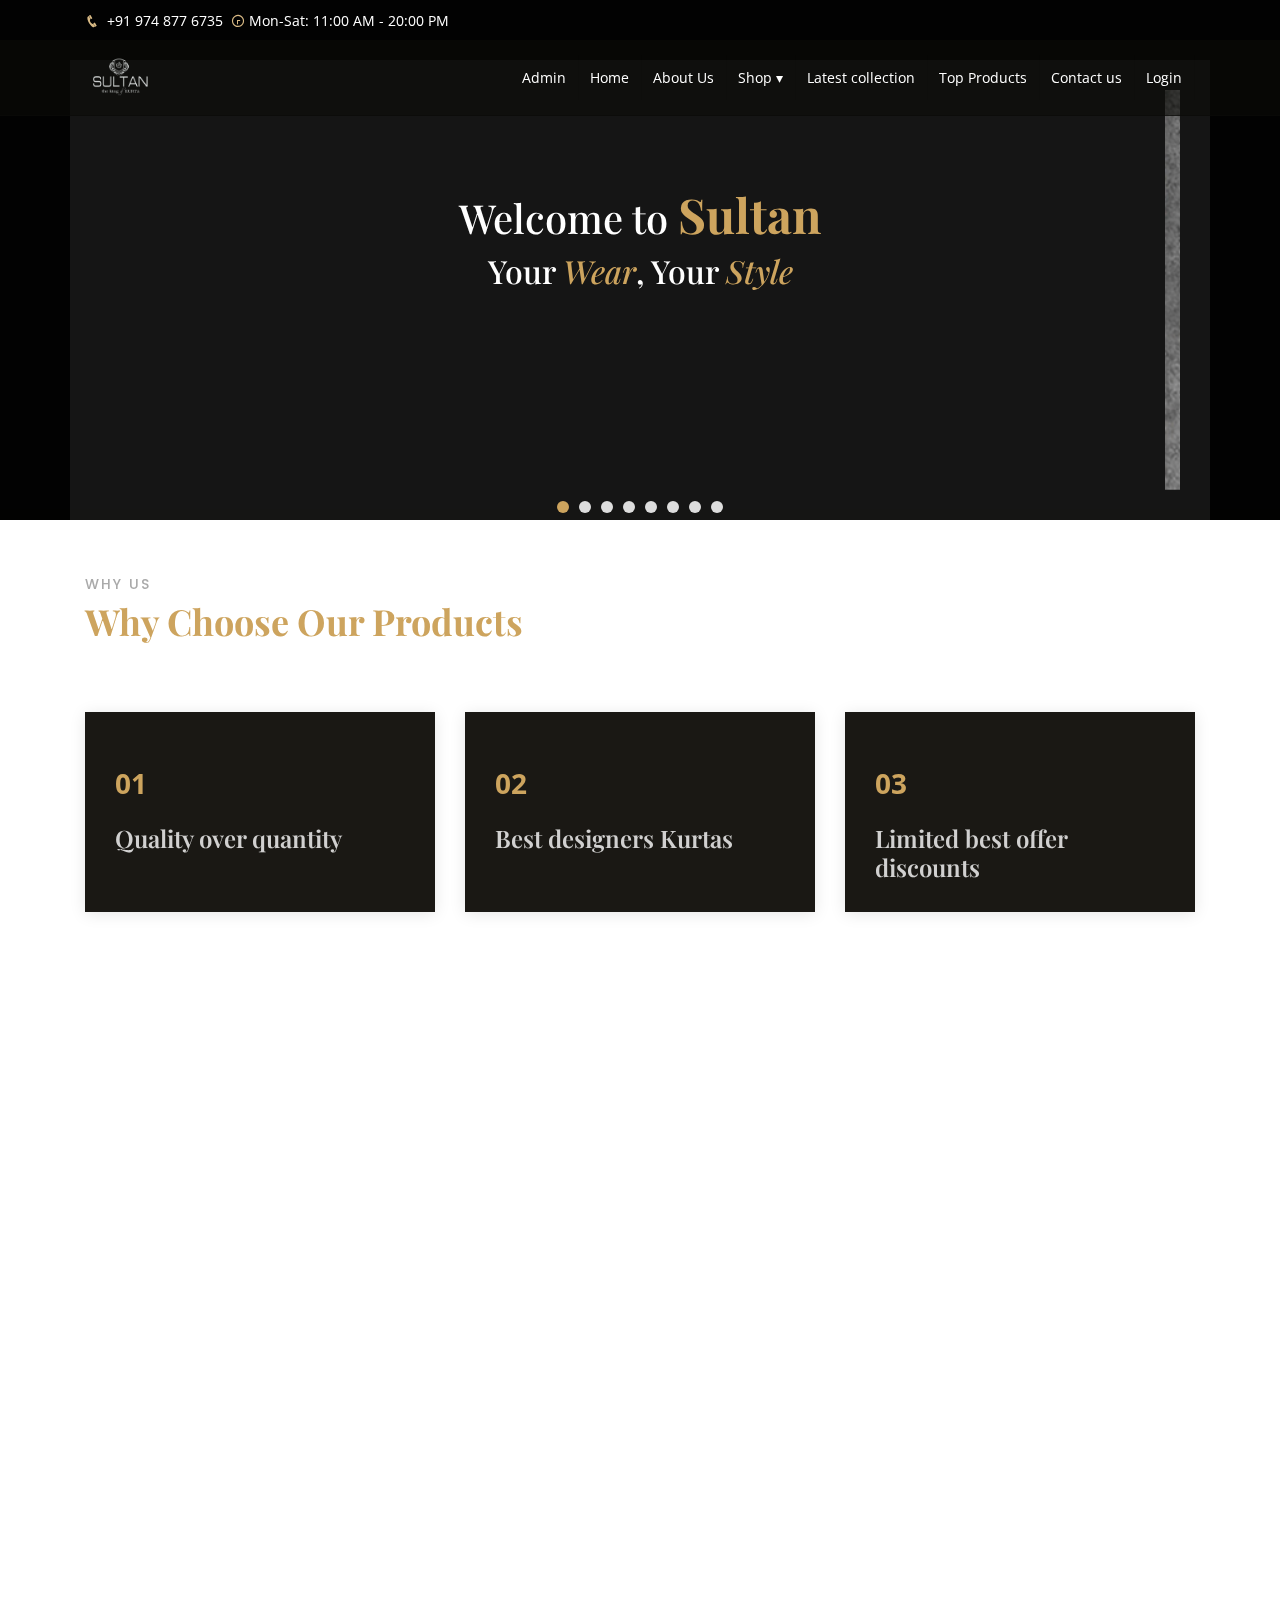
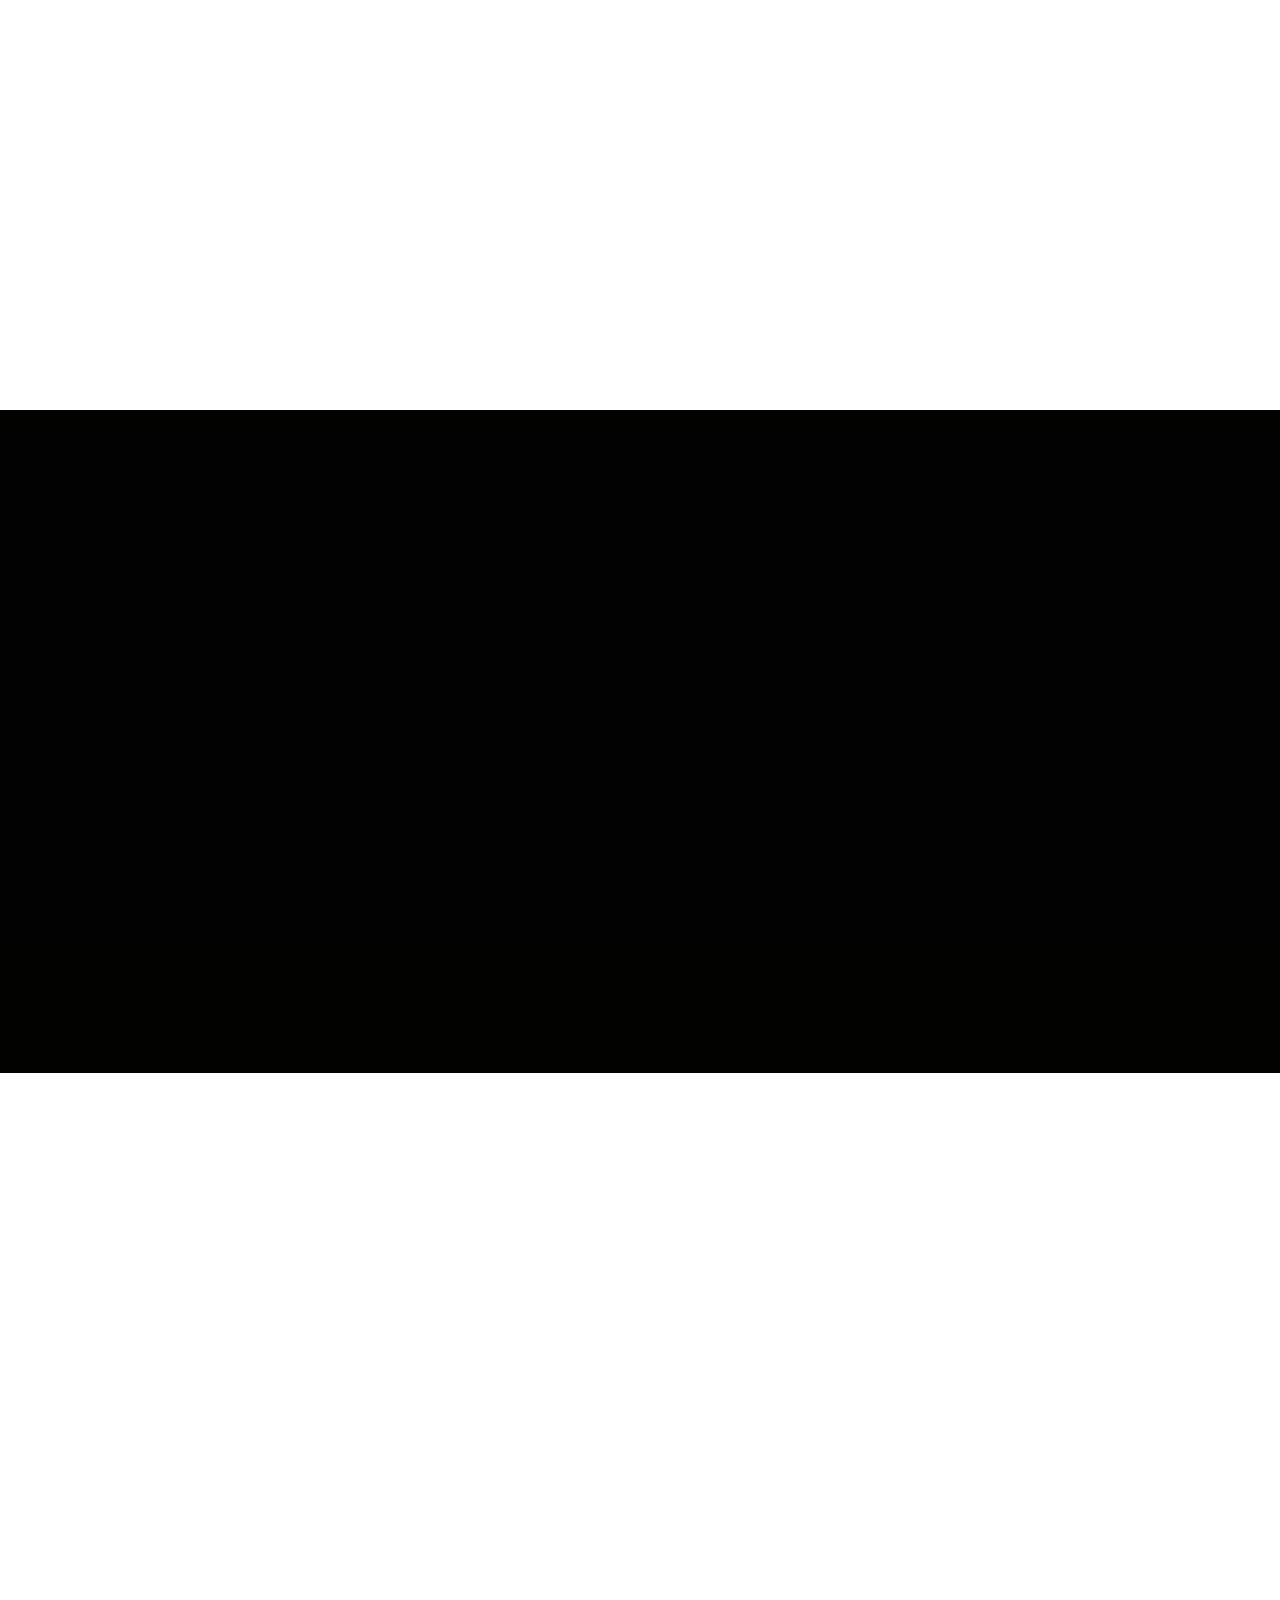
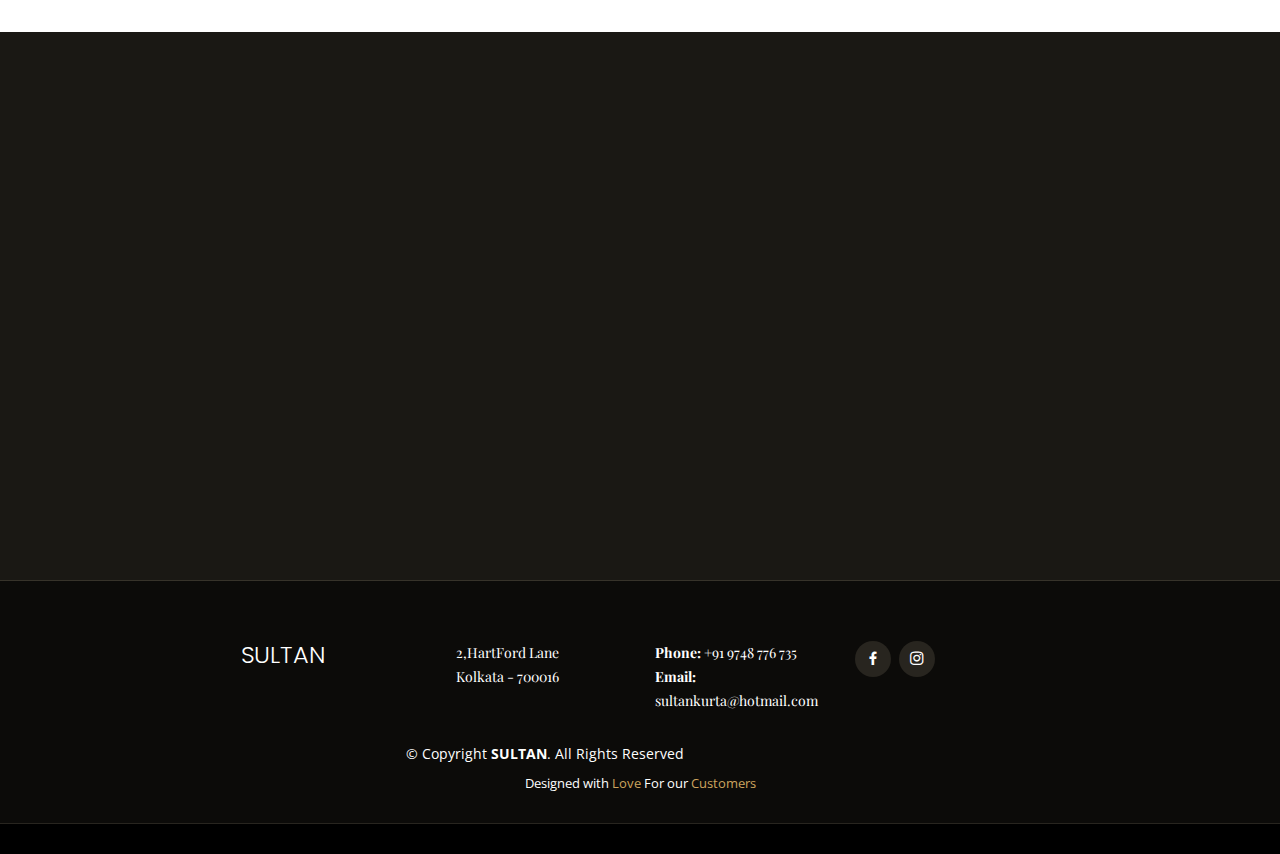
==== commit bb73dc7a: "Modified navbar" ====
--- a/home/index.html
+++ b/home/index.html
@@ -49,57 +49,86 @@
   <header id="header" class="fixed-top">
     <div class="container d-flex align-items-center">
 
-      <h1 class="logo mr-auto"><a href="#"><img class="nav-logo" src="../assets/img/home/nav-logo.png"></a></h1>
-      <nav class="nav-menu d-none d-lg-block">
-        <ul>
-          <li><a href="../admin/admin-home.html">Admin</a></li>
-          <li class="active"><a href="index.html">Home</a></li>
-          <li><a href="./about-us.html">About Us</a></li>
-          <li class="dropdown"><a  href="../products/mens-wear.html">Mens's Wear</a>
-            <i class=" pos fa fa-caret-down"></i>
-            <div class="dropdown-content">
-              <a href="#">Kurta Set</a>
-              <a href="#">Sherwani Set</a>
-              <a href="#">Indo Western</a>
-              <a href="#">Sadri</a>
-              <a href="#">Kurta</a>
-              <a href="#">Kurta-Sadri Set</a>
-            </div>
-          </li>
-          <li class="dropdown"><a  href="#events">Kids's Wear</a>
-            <i class=" pos fa fa-caret-down"></i>
-            <div class="dropdown-content">
-              <a href="#">Contton Kurta</a>
-              <a href="#">Party Wear</a>
-              <a href="#">Sherwani</a>
-              <a href="#">Nehru Jacket</a>
-              <a href="#">Sadri Kurta Set</a>
-              <a href="#">Baap Beta Collection</a>
-            </div>
-          </li>
-          <li class="dropdown"><a  href="#events">Accessories</a>
-            <i class=" pos fa fa-caret-down"></i>
-            <div class="dropdown-content">
-              <a href="#">Mala</a>
-              <a href="#">Brooch</a>
-              <a href="#">Nagra</a>
-            </div>
-          </li>
-          <li class="dropdown"><a  href="#events">Lower</a>
-            <i class=" pos fa fa-caret-down"></i>
-            <div class="dropdown-content">
-              <a href="#">Churidar</a>
-              <a href="#">Salwar</a>
-              <a href="#">Aligarh</a>
-              <a href="#">Dhoti</a>
-              <a href="#">Patiyala</a>
-              <a href="#">Polo Pants</a>
-            </div>
-          </li>
-          <li class="book-a-table text-center"><a href="./signin-singup.html">Login</a></li>
-        </ul>
-      </nav><!-- .nav-menu -->
-
+      <h1 id="logodisp" class="logo mr-auto"><a href="#"><img class="nav-logo" src="../assets/img/home/nav-logo.png"></a></h1>
+
+        <nav id="menu">
+          <label for="tm" id="toggle-menu"><i onclick="showme()" id="open" class="fa fa-bars"></i> <i onclick="showme()" id="close" class="fa fa-times" style="display: none;"></i></label>
+
+          <input type="checkbox" id="tm">
+          <ul class="main-menu clearfix">
+            <li><a href="../admin/admin-home.html">Admin</a></li>
+            <li><a href="index.html">Home</a></li>
+            <li><a href="#">About Us</a></li>
+
+            <li><a href="#">Shop
+                <span class="drop-icon">▾</span>
+                <label title="Toggle Drop-down" class="drop-icon" for="sm1">▾</label>
+              </a>
+              <input type="checkbox" id="sm1">
+              <ul class="sub-menu">
+
+                <li><a href="#">Mens Wear
+                    <span class="drop-icon">▾</span>
+                    <label title="Toggle Drop-down" class="drop-icon" for="sm2">▾</label>
+                  </a>
+                  <input type="checkbox" id="sm2">
+                  <ul class="sub-menu">
+                    <li><a href="#">Kurta Set</a></li>
+                    <li><a href="#">Sherwani Set</a></li>
+                    <li><a href="#">Indo Western</a></li>
+                    <li><a href="#">Sadri</a></li>
+                    <li><a href="#">Kurta</a></li>
+                    <li><a href="#">Kurta-Sadri Set</a></li>
+                  </ul>
+                </li>
+                <li><a href="#">Kids Wear
+                    <span class="drop-icon">▾</span>
+                    <label title="Toggle Drop-down" class="drop-icon" for="sm3">▾</label>
+                  </a>
+                  <input type="checkbox" id="sm3">
+                  <ul class="sub-menu">
+                    <li><a href="#">Contton Kurta</a></li>
+                    <li><a href="#">Party Wear</a></li>
+                    <li><a href="#">Sherwani</a></li>
+                    <li><a href="#">Nehru Jacket</a></li>
+                    <li><a href="#">Sadri Kurta Set</a></li>
+                    <li><a href="#">Baap Beta Collection</a></li>
+                  </ul>
+                </li>
+                <li><a href="#">Accessories
+                    <span class="drop-icon">▾</span>
+                    <label title="Toggle Drop-down" class="drop-icon" for="sm4">▾</label>
+                  </a>
+                  <input type="checkbox" id="sm4">
+                  <ul class="sub-menu">
+                    <li><a href="#">Mala</a></li>
+                    <li><a href="#">Brooch</a></li>
+                    <li><a href="#">Nagra</a></li>
+                  </ul>
+                </li>
+                <li><a href="#">Lower
+                    <span class="drop-icon">▾</span>
+                    <label title="Toggle Drop-down" class="drop-icon" for="sm5">▾</label>
+                  </a>
+                  <input type="checkbox" id="sm5">
+                  <ul class="sub-menu">
+                    <li><a href="#">Churidar</a></li>
+                    <li><a href="#">Salwar</a></li>
+                    <li><a href="#">Aligarh</a></li>
+                    <li><a href="#">Dhoti</a></li>
+                    <li><a href="#">Patiyala</a></li>
+                    <li><a href="#">Polo Pants</a></li>
+                  </ul>
+                </li>
+
+              </ul>
+            </li>
+            <li><a href="#">Latest collection</a></li>
+            <li><a href="#">Top Products</a></li>
+            <li><a href="#">Contact us</a></li>
+            <li class="book-a-table text-center"><a href="./signin-singup.html">Login</a></li>
+          </ul>
+        </nav>
     </div>
   </header><!-- End Header -->
 
@@ -518,6 +547,26 @@
   <script src="../assets/vendor/aos/aos.js"></script>
   <!-- Template Main JS File -->
   <script src="../assets/js/main.js"></script>
+  <script type="text/javascript">
+    var i=0;
+    function showme(){
+      i++;
+
+    if(i%2==0){
+
+      document.getElementById("open").style.display="block";
+      document.getElementById("close").style.display="none";
+      document.getElementById("logodisp").style.display="block";
+    }
+    else{
+      document.getElementById("open").style.display="none";
+      document.getElementById("close").style.display="block";
+      document.getElementById("logodisp").style.display="none";
+    }
+
+    }
+
+  </script>
 
 </body>
 
--- a/assets/css/index.css
+++ b/assets/css/index.css
@@ -1,42 +1,230 @@
-/* slider */
-.slider-container {
-  height: 400px;
-  width: 100%;
+body {
+  margin: 0;
   padding: 0;
-  margin: auto;
-}
-
-.slider-pic-holder {
-  width: 100%;
-  height: 400px;
-}
-
-.slider-pic {
-  width: 100%;
-  height: 100%;
-  object-fit: cover;
-}
-
-.img-holder {
-  width: 80%;
-  height: 250px;
-  margin: auto;
-  text-align: center;
-}
-
-.img-holder img {
-  width: 100%;
-  height: 100%;
-  object-fit: contain;
-}
-
-.dropdown {
-  display: flex;
-  flex-direction: row;
-}
-
-.pos {
-  margin: 4px;
+  box-sizing: border-box;
+  background-color: white;
+}
+
+/*navbar css*/
+
+#menu ul {
+  margin: 0;
+  padding: 0;
+}
+
+#menu .main-menu {
+  display: none;
+}
+
+#tm:checked + .main-menu {
+  display: block;
+}
+
+#menu input[type="checkbox"],
+#menu ul span.drop-icon {
+  display: none;
+}
+
+#menu li,
+#toggle-menu,
+#menu .sub-menu {
+  border-style: solid;
+  border-color: rgba(0, 0, 0, .05);
+}
+
+#menu li,
+#toggle-menu {
+  border-width: 0 0 1px;
+}
+
+#menu .sub-menu {
+  background: rgba(12, 11, 9, 0.6);
+  border-width: 1px 1px 0;
+  margin: 0 1em;
+}
+
+#menu .sub-menu li:last-child {
+  border-width: 0;
+}
+
+#menu li,
+#toggle-menu,
+#menu a {
+  position: relative;
+  display: block;
+  color: white;
+  text-shadow: 1px 1px 0 rgba(0, 0, 0, .125);
+
+}
+
+#menu,
+#toggle-menu {
+  font-size: 0.9em;
+}
+
+#toggle-menu,
+#menu a {
+  padding: 0.8em 0.8em;
+  width: 100%;
+
+}
+
+#menu a {
+  transition: all .125s ease-in-out;
+  -webkit-transition: all .125s ease-in-out;
+}
+
+#menu a:hover {
+  background-color: white;
+  color: #09c;
+}
+
+#menu .sub-menu {
+  display: none;
+}
+
+#menu input[type="checkbox"]:checked + .sub-menu {
+  display: block;
+  overflow: scroll;
+
+}
+
+#menu .sub-menu a:hover {
+  color: #444;
+}
+
+#toggle-menu .drop-icon,
+#menu li label.drop-icon {
+  position: absolute;
+  right: 1.5em;
+  top: 1.25em;
+}
+
+#menu label.drop-icon, #toggle-menu span.drop-icon {
+  border-radius: 50%;
+  width: 1em;
+  height: 1em;
+
+
+  background-color: rgba(0, 0, 0, .125);
+  text-shadow: 0 0 0 transparent;
+  color: rgba(255, 255, 255, .75);
+}
+
+#menu .drop-icon {
+  line-height: 1;
+}
+@media only screen and (max-width: 64em) and (min-width: 52.01em) {
+  #menu li {
+    width: 33.333%;
+  }
+
+  #menu .sub-menu li {
+    width: auto;
+  }
+}
+
+@media only screen and (min-width: 52em) {
+  #menu .main-menu {
+    display: block;
+    width: 100%;
+  }
+
+  #toggle-menu,
+  #menu label.drop-icon {
+    display: none;
+    width: 100%;
+  }
+
+  #menu ul span.drop-icon {
+    display: inline-block;
+  }
+
+  #menu li {
+    float: left;
+    border-width: 0 1px 0 0;
+
+  }
+
+  #menu .sub-menu li {
+    float: none;
+  }
+
+  #menu .sub-menu {
+    border-width: 0;
+    margin: 0;
+    position: absolute;
+    top: 100%;
+    left: 0;
+    width: 12em;
+    z-index: 3000;
+  }
+
+  #menu .sub-menu,
+  #menu input[type="checkbox"]:checked + .sub-menu {
+    display: none;
+  }
+
+  #menu .sub-menu li {
+    border-width: 0 0 1px;
+  }
+
+  #menu .sub-menu .sub-menu {
+    top: 0;
+    left: 100%;
+  }
+
+  #menu li:hover > input[type="checkbox"] + .sub-menu {
+    display: block;
+  }
+}
+@media only screen and (max-width: 1024px){
+
+  #menu .main-menu {
+
+    width: 100%;
+    height: 900px;
+    overflow: scroll;
+
+  }
+  header .container{
+
+  }
+
+  #menu li {
+    float: left;
+    border-width: 0 1px 0 0;
+    font-size: 1.1em;
+    width: 100%;
+    background-color: black;
+
+  }
+  #menu li a {
+    float: left;
+
+    font-size: 1.5em;
+    width: 100%;
+
+  }
+  #toggle-menu {
+    float:right;
+    font-size: 1.3em;
+    width: 100%;
+
+
+  }
+  #menu ul span.drop-icon {
+
+  }
+  #menu .sub-menu li{
+    width: 100%;
+  }
+  #menu .sub-menu a{
+
+    width: 100%;
+    font-size: 1.2em;
+  }
+
 }
 
 .nav-logo {
@@ -47,6 +235,38 @@
 
 .box-data {
   height: 200px;
+}
+
+.old-price {
+  color: red;
+  background: linear-gradient(to left top, transparent 47.75%, currentColor 49.5%, currentColor 50.5%, transparent 52.25%);
+  margin-bottom: 2%;
+  font-size: 0.8em;
+}
+
+.new-price {
+  color: green;
+  font-weight: 900;
+  font-size: 0.8em;
+}
+
+.img-holder {
+  width: 80%;
+  height: 250px;
+  margin: auto;
+  text-align: center;
+}
+
+.img-holder img {
+  width: 100%;
+  height: 100%;
+  /* object-fit: cover; */
+  object-fit: contain;
+}
+
+.card-data {
+  border: 1px dotted white;
+  padding: 1%;
 }
 
 .menu {
@@ -109,14 +329,6 @@
   color: #cda45e;
 }
 
-/* ***************************      COMMON    *************************** */
-body {
-  margin: 0;
-  padding: 0;
-  box-sizing: border-box;
-  background-color: white;
-}
-
 .footer-info  {
   display: flex;
   margin: auto;
@@ -129,6 +341,551 @@
   padding: 0 2%;
   margin: auto;
 }
+
+/* ******************************      MENS PRODUCT                ***************************** */
+/* slider */
+.slider-container {
+  height: 400px;
+  width: 100%;
+  padding: 0;
+  margin: auto;
+}
+
+.slider-pic-holder {
+  width: 100%;
+  height: 400px;
+}
+
+.slider-pic {
+  width: 100%;
+  height: 100%;
+  object-fit: cover;
+}
+
+@media only screen and (max-width: 570px) {
+  .slider-container {
+    height: 300px;
+    width: 100%;
+  }
+  .slider-pic-holder {
+    width: 100%;
+    height: 300px;
+    object-fit: contain;
+  }
+  .slider-pic {
+    width: 100%;
+    height: 100%;
+    object-fit:cover;
+  }
+  .owl-carousel .owl-item img {
+
+      width: 100%;
+      object-fit: contain;
+
+  }
+}
+/* products */
+
+.product-heading {
+  text-align: center;
+  padding-right: 10%;
+}
+
+.products-grid {
+  width: 100%;
+  /* margin: auto; */
+  display: flex;
+  flex-wrap: wrap;
+}
+
+.products {
+  display: flex;
+  width: 90%;
+  margin-left: 10%;
+  /* margin: auto; */
+  padding-top: 0;
+}
+
+.product-img-holder {
+  width: 100%;
+  height: 300px;
+}
+
+.product-img {
+  padding: 4% 0% 2% 0%;
+  height: 300px;
+  width: 100%;
+  object-fit: contain;
+  border-radius: 5px;
+}
+
+.product-card {
+  border-radius: 10px;
+  border: .1px dotted #cda45e;
+  margin: 1% 1% 1% 1%;
+  font-size: 2em;
+}
+
+.product-details button{
+  border: none;
+  border-radius: 10px;
+  background-color: #cda45e;
+  color: white;
+  padding: 0 8%;
+  margin-bottom: 5%;
+  font-size: 0.7em;
+}
+.product-details h6{
+
+  font-size: 0.6em;
+
+}
+.product-details button:hover{
+  background-color: #cda45e;
+  color: black;
+  transition-delay: .2s;
+}
+
+.price-space {
+  padding-right: 15%;
+}
+
+/* filter */
+.filter-grid {
+  border: 2px solid #cda45e;
+  border-radius: 10px;
+  margin-top: 1%;
+  /* visibility: hidden; */
+}
+
+.showFilter {
+  display: block;
+}
+.collapsible{
+  display: none;
+}
+.collapsible2{
+  display: none;
+}
+
+@media only screen and (max-width: 769px) {
+  .btngrp{
+    display: flex;
+    width: 100%;
+    border:1px solid white;
+    background-color: red;
+
+  }
+  .collapsible {
+    display: flex;
+    position: fixed;
+    bottom: 0;
+    z-index: 900;
+  }
+  .collapsible2 {
+
+    position: fixed;
+    bottom: 0;
+    z-index: 900;
+
+  }
+  .showFilter {
+    display: none;
+  }
+  .collapsible{
+    background-color:#cda45e;
+    display: block;
+    width: 50%;
+    height: 5%;
+    color: black;
+    font-size: 1.9em;
+    border:2px solid white;
+    border-right-color:black;
+    margin-bottom:0.9%;
+    /* margin-left: */
+  }
+  .collapsible2{
+
+    background-color:#cda45e;
+    display: block;
+    width: 50%;
+    height: 5%;
+    color: black;
+    font-size: 1.9em;
+    border:2px solid white;
+    margin-left:50%;
+    margin-bottom:0.9%;
+
+  }
+  .filter-label {
+    padding: 3% 0%;
+    font-size: 1.8em;
+    font-weight: normal;
+    font-size: small;
+  }
+
+
+}
+
+.cbox {
+  padding-right: 3%;
+}
+
+.cat-option {
+  padding-left: 5%;
+  color: black;
+  font-size: 1.3em;
+}
+
+.filter-label {
+  padding: 3% 0%;
+
+}
+
+.cat-option input[type="number"] {
+  border-radius: 20px;
+  padding-left: 5%;
+  background-color: transparent;
+  color: white;
+  margin-bottom: 8%;
+}
+
+.cat-option input[type="checkbox"]:checked {
+  color: #cda45e;
+}
+
+.cat-head {
+  color: #cda45e;
+}
+
+.price-label {
+  margin: 0;
+}
+
+.filter-grid label {
+  font-weight: normal;
+}
+
+
+.filter-grid input[type="checkbox"] {
+  width: 10%;
+}
+
+.carticon{
+  position:relative;
+  font-size: 3em;
+  margin-right:7%;
+  top:-10px;
+  color:#cda45e;
+
+}
+@media only screen and (min-width:1000px) {
+
+  .carticon{
+    display:none;
+  }
+}
+#lblCartCount {
+    font-size: 12px;
+    background-color: green;
+    border-radius: 10px;
+    color: #fff;
+    padding: 0 5px;
+    vertical-align: top;
+}
+
+
+/* ****************************     PRODUCT     ******************************* */
+
+.whole-product {
+  display: flex;
+  width: 80%;
+  margin: auto;
+}
+
+.sub-imgs {
+  display: flex;
+}
+
+.product-images {
+  width: 50%;
+}
+
+.main-img-holder {
+  height: 500px;
+  width: 90%;
+  padding-bottom: 8%;
+}
+
+.sub-img-holder {
+  height: 100px;
+  width: 20%;
+}
+
+.main-img {
+  width: 100%;
+  height: 500px;
+  object-fit: contain;
+}
+
+.sub-img {
+  width: 100%;
+  height: 100px;
+  object-fit: contain;
+}
+
+.product-title-section p{
+  padding-left: 5%;
+}
+
+.whole-product-section {
+  padding-top: 0;
+}
+
+.whole-product {
+  display: flex;
+}
+.product-images {
+  width: 100%;
+}
+
+.main-img-holder {
+  height: 500px;
+  border: 1px solid #cda45e;
+  margin: auto;
+  padding: 2%;
+  border-radius: 20px;
+}
+
+.main-img {
+  height: 100%;
+  width: 100%;
+  object-fit: contain;
+  box-shadow: 2% 2% 5% #cda45e;
+}
+
+.sub-imgs {
+  display: flex;
+  padding: 2%;
+  margin: auto;
+  margin-top: 2%;
+  align-items: center;
+  border-radius: 10px;
+}
+
+.sub-img-holder {
+  width: 20%;
+  height: 100px;
+  margin-right: 1%;
+  border: 1px dotted #cda45e;
+  text-align: center;
+}
+
+.sub-img {
+  width: 100%;
+  height: 100%;
+  object-fit: contain;
+}
+
+.prod-short-desc-div {
+  margin-bottom: 8%;
+}
+
+.product-description {
+  color: black;
+  padding: 0 3% 0% 2%;
+}
+
+.make-it-yours {
+  padding-bottom: 5%;
+  text-align: center;
+  padding-top: 3%;
+}
+
+.prod-checkout-div {
+  border: 2px double #cda45e;
+  padding: 0% 0% 5% 5%;
+}
+
+.prod-sizes {
+  display: flex;
+}
+
+.radio-label {
+  padding-left: 3%;
+}
+
+.prod-quantity {
+  margin-bottom: 5%;
+}
+
+.prod-quantity input[type="number"] {
+  border-radius: 20px;
+  outline: none;
+  border-color: #cda45e;
+  background-color: none;
+  margin-left: 5%;
+  padding: 1% 0% 1% 3%;
+  width: 20%;
+}
+
+.prod-buttons {
+  text-align: center;
+}
+
+.checkout-btn {
+  border: 1px solid #cda45e;
+  width: 80%;
+  margin: auto;
+  text-align: center;
+  border-radius: 50px;
+  padding: 3%;
+}
+
+.checkout-btn:hover {
+  background-color: black;
+  /* transition: ease-in; */
+  color: white;
+}
+
+.icon-cart {
+  padding: 0 4%;
+}
+
+/* ******  other details   ****** */
+
+.other-details-section {
+  padding-top: 0;
+}
+
+.other-details {
+  color: black;
+  width: 70%;
+  margin: auto;
+}
+
+.detail {
+  margin-bottom: 5%;
+  border: 1px solid #cda45e;
+  border-radius: 5px;
+}
+
+.detail-question {
+  display: flex;
+  color: #cda45e;
+  font-size: larger;
+  font-weight: bolder;
+  padding: 2%;
+  border-bottom: 1px dotted #cda45e;
+}
+
+.detail-answer {
+  padding: 2% 2%;
+}
+
+/* ***************************      MEDIA       *************************** */
+@media(min-width: 540px) {
+  .cat {
+    /* visibility: hidden; */
+    opacity: 0;
+  }
+}
+
+@media only screen and (max-width: 539px) {
+  body {
+    background-color: white;
+  }
+
+  .home-form {
+    width: 95%;
+    margin: auto;
+  }
+
+  .footer-info  {
+    display: flex;
+    flex-direction: column;
+    margin: auto;
+    width: 90%;
+  }
+
+  .product-card {
+    border-radius: 0px;
+    border-top: 0;
+    border-left: 0;
+    border-right: 0;
+    padding-bottom: 5%;
+    border-bottom: 1px solid #cda45e;
+    margin: 2% 5% 2% 5%;
+  }
+
+  .cat {
+    visibility: visible;
+    position: fixed;
+    bottom: 10px;
+    color: red;
+  }
+
+  .products {
+    margin: auto;
+    /* margin-bottom: 20%; */
+  }
+
+  .products-grid {
+    padding-top: 8%;
+
+  }
+
+  .collapsible {
+    position: fixed;
+    bottom: 0;
+    z-index: 900;
+  }
+
+  /* PRODUCT media  */
+
+  .whole-product {
+    display: flex;
+    flex-direction: column;
+    width: 100%;
+  }
+
+  .other-details {
+    width: 98%;
+  }
+
+  .detail-question {
+    display: flex;
+    color: #cda45e;
+    font-size: large;
+    font-weight: bold;
+    padding: 2%;
+    border-bottom: 1px dotted #cda45e;
+  }
+
+  .main-img-holder {
+    width: 90%;
+  }
+
+  .prod-sizes {
+    display: flex;
+    flex-wrap: wrap;
+  }
+
+  * auth */
+
+  .signin {
+    border-right: none;
+    border-bottom: 1px solid #cda45e;
+    padding-bottom: 5%;
+    margin-bottom: 5%;
+  }
+
+  .signin-main-div {
+    width: 90%;
+  }
+}
+
+
 
 /* ****************************      AUTH            ****************************** */
 
@@ -176,125 +933,3 @@
   border-radius: 20px;
 }
 
-/* ***************************      MEDIA       *************************** */
-@media only screen and (min-width: 570px) {
-
-  .slider-container {
-    height: 300px;
-    width: 100%;
-  }
-  
-  .slider-pic-holder {
-    width: 100%;
-    height: 300px;
-    object-fit: contain;
-  }
-
-  .slider-pic {
-    width: 100%;
-    height: 100%;
-    object-fit:cover;
-  }
-
-  .owl-carousel .owl-item img {
-    width: 100%;
-    object-fit: contain;
-  }
-
-  .dropdown{
-    display: flex;
-    flex-direction: column;
-  }
-
-  .pos{
-    position: absolute;
-    padding-top:5px;
-    right: 10%;
-  }
-
-  .dropdown-content a:hover {
-    background-color: #ddd;
-  }
-
-  .dropdown:hover .dropdown-content {
-    display: block;
-  }
-
-  .dropdown:hover .dropbtn {
-    background-color:white;
-  }
-
-  .dropdown-content {
-    display: none;
-    margin-left:10%;
-    display: none;
-    position: absolute;
-    background-color:#0c0b09;
-    min-width: 180px;
-    box-shadow: 0px 1px 1px 0px #0c0b09;
-    top:25px;
-    left:0%;
-    z-index: 1;
-  }
-
-  .dropdown-content a {
-    color: white;
-    padding: 12px 16px;
-    text-decoration: none;
-    display: block;
-  }
-  .dropdown{
-    display: flex;
-    flex-direction: row;
-    width: 100%;
-  }
-  
-  .pos{
-    margin: 4px;
-  }
-
-  .dropdown-content a:hover {
-    background-color: #ddd;
-  }
-
-  .dropdown:hover .dropdown-content {
-    display: block;
-  }
-
-  .dropdown:hover .dropbtn {
-    background-color: #3e8e41;
-  }
-}
-
-@media only screen and (max-width: 539px) {
-  body {
-    background-color: white;
-  }
-
-  .home-form {
-    width: 95%;
-    margin: auto;
-  }
-
-  .footer-info  {
-    display: flex;
-    flex-direction: column;
-    margin: auto;
-    width: 90%;
-  }
-
-  /* auth */
-
-  .signin {
-    border-right: none;
-    border-bottom: 1px solid #cda45e;
-    padding-bottom: 5%;
-    margin-bottom: 5%;
-  }
-
-  .signin-main-div {
-    width: 90%;
-  }
-
-}
-
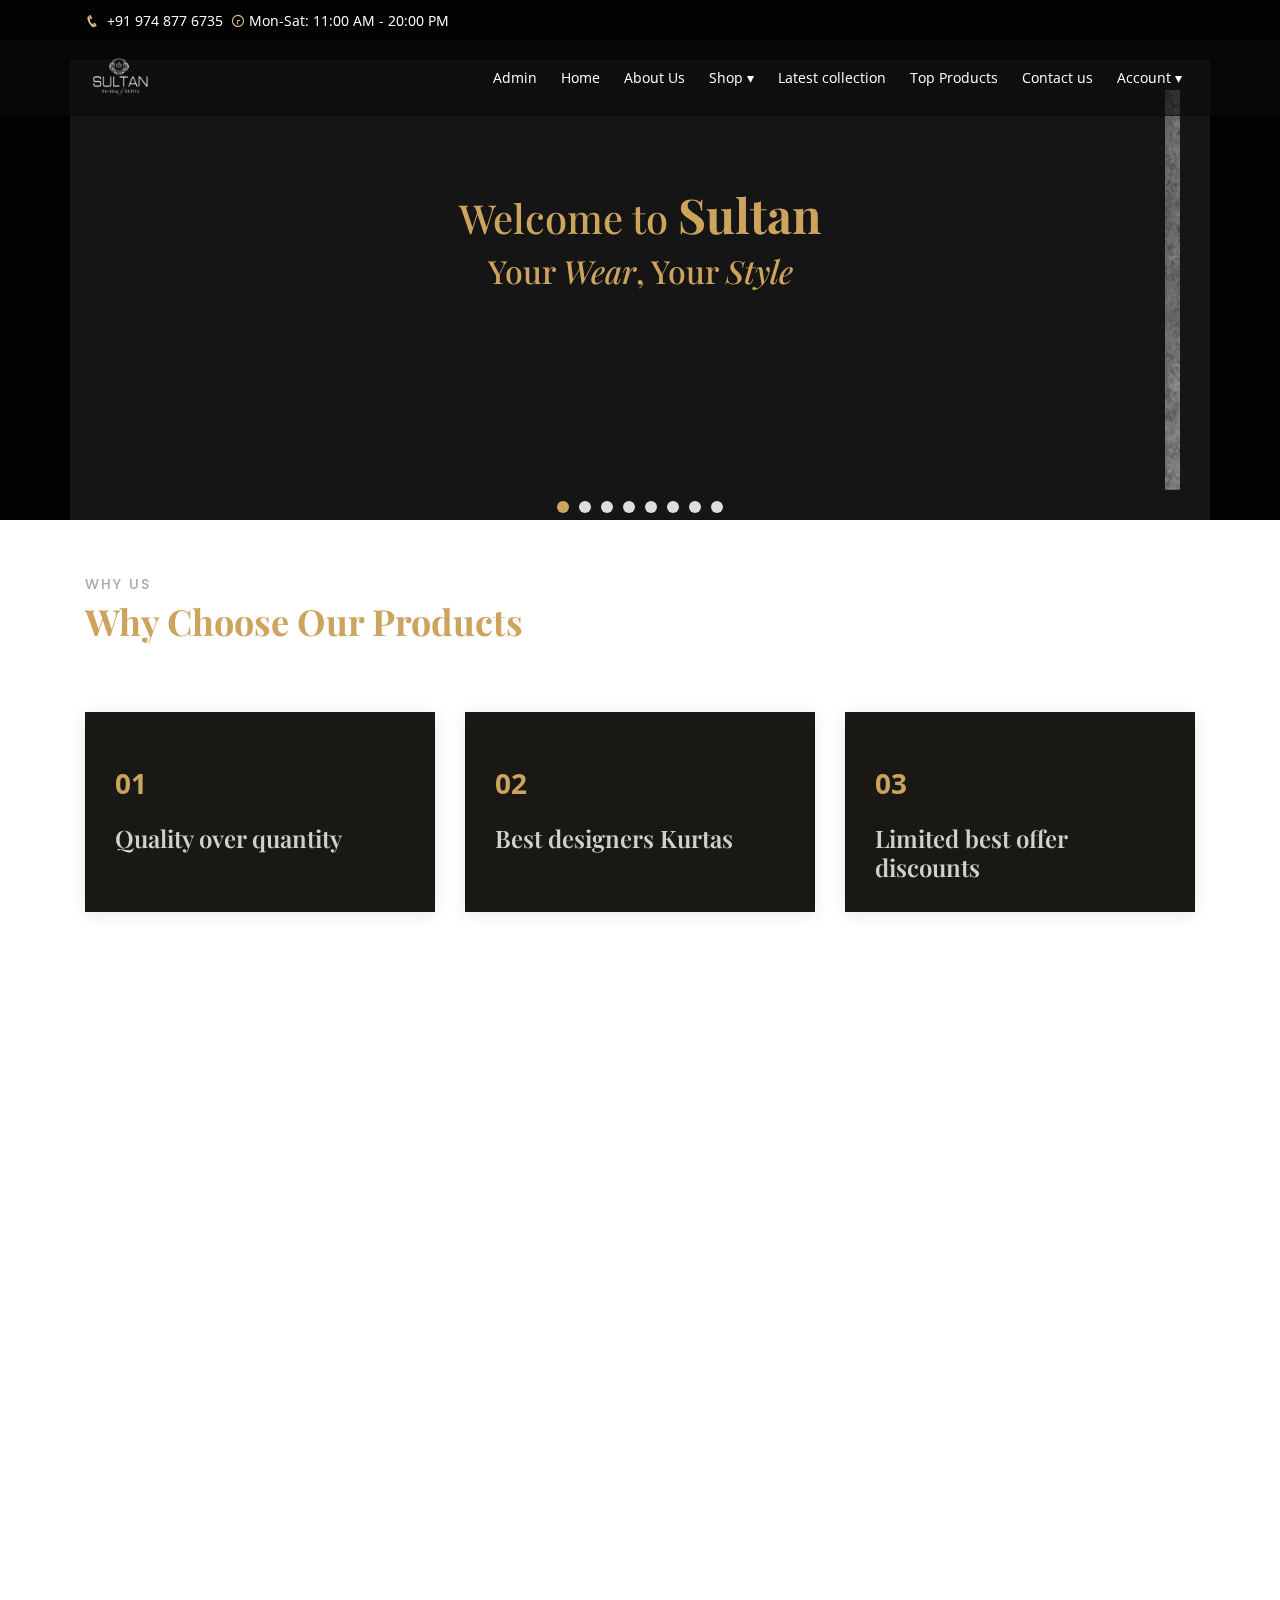
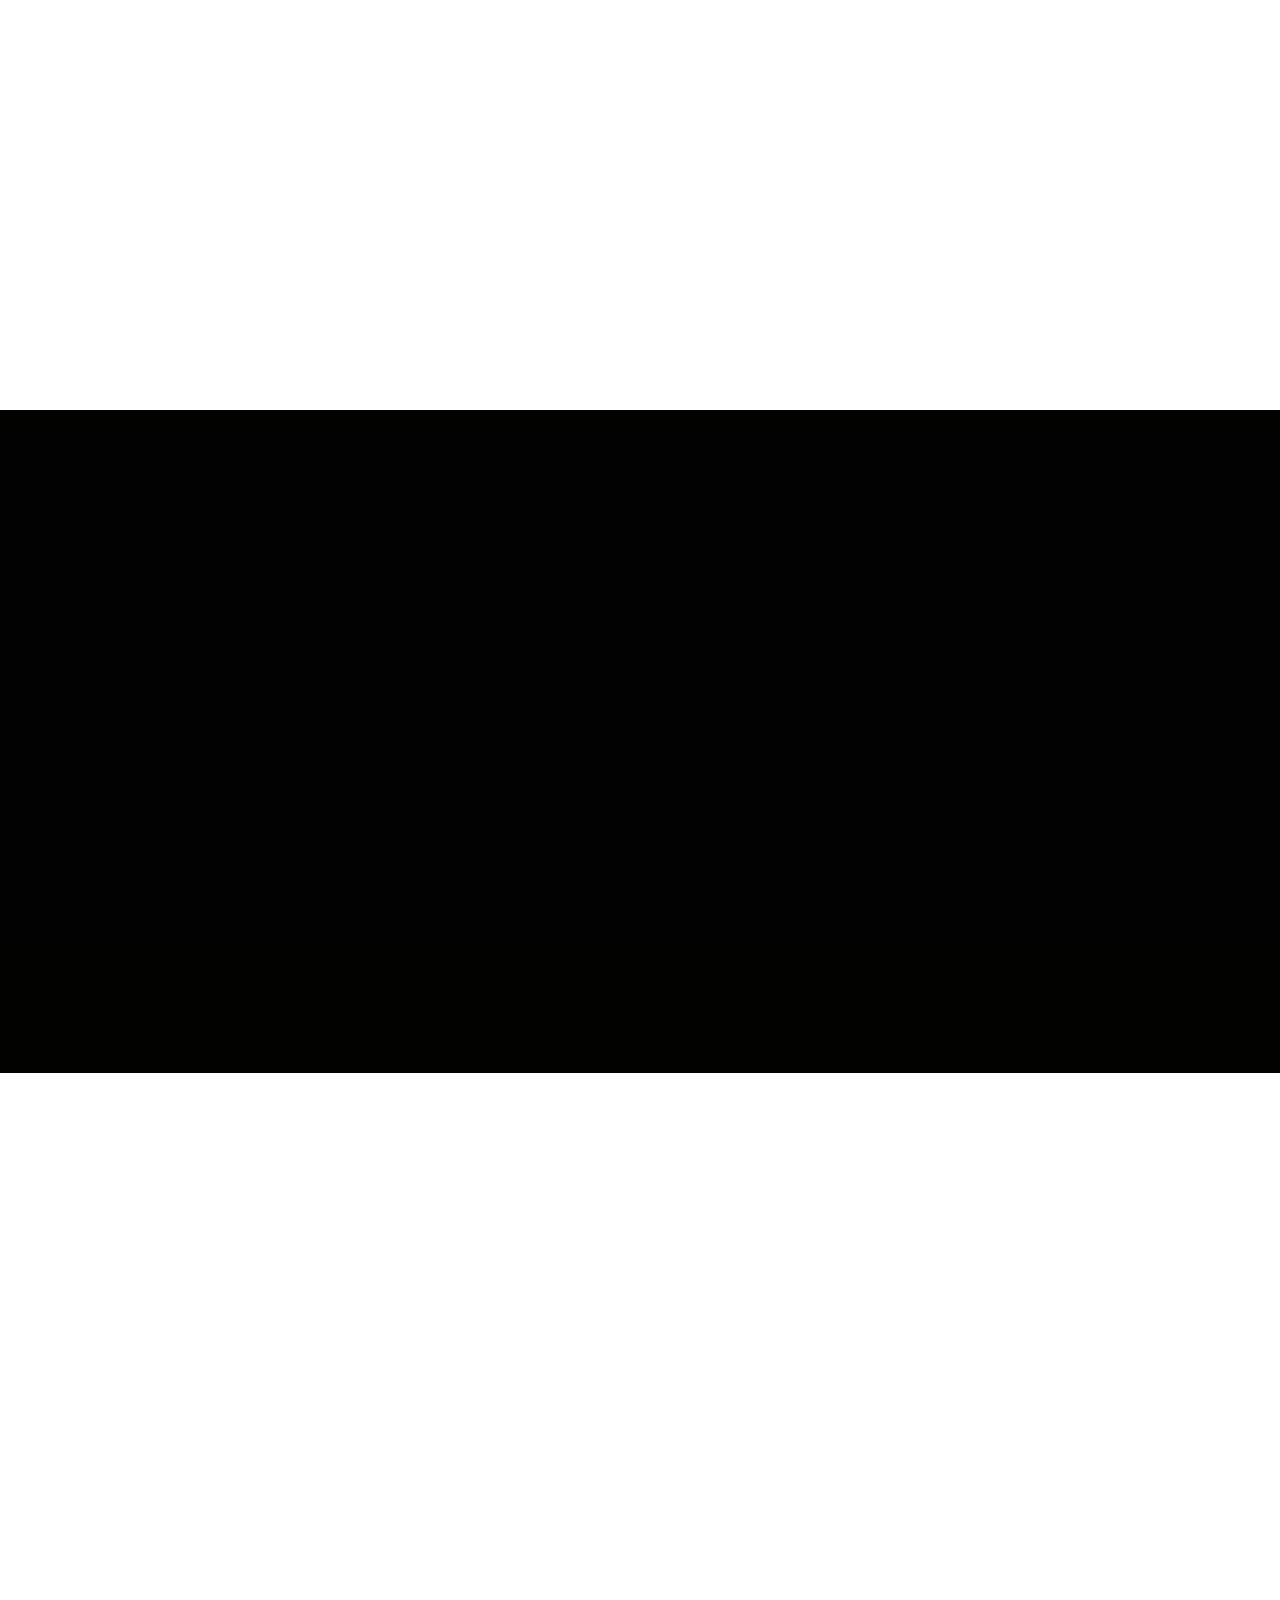
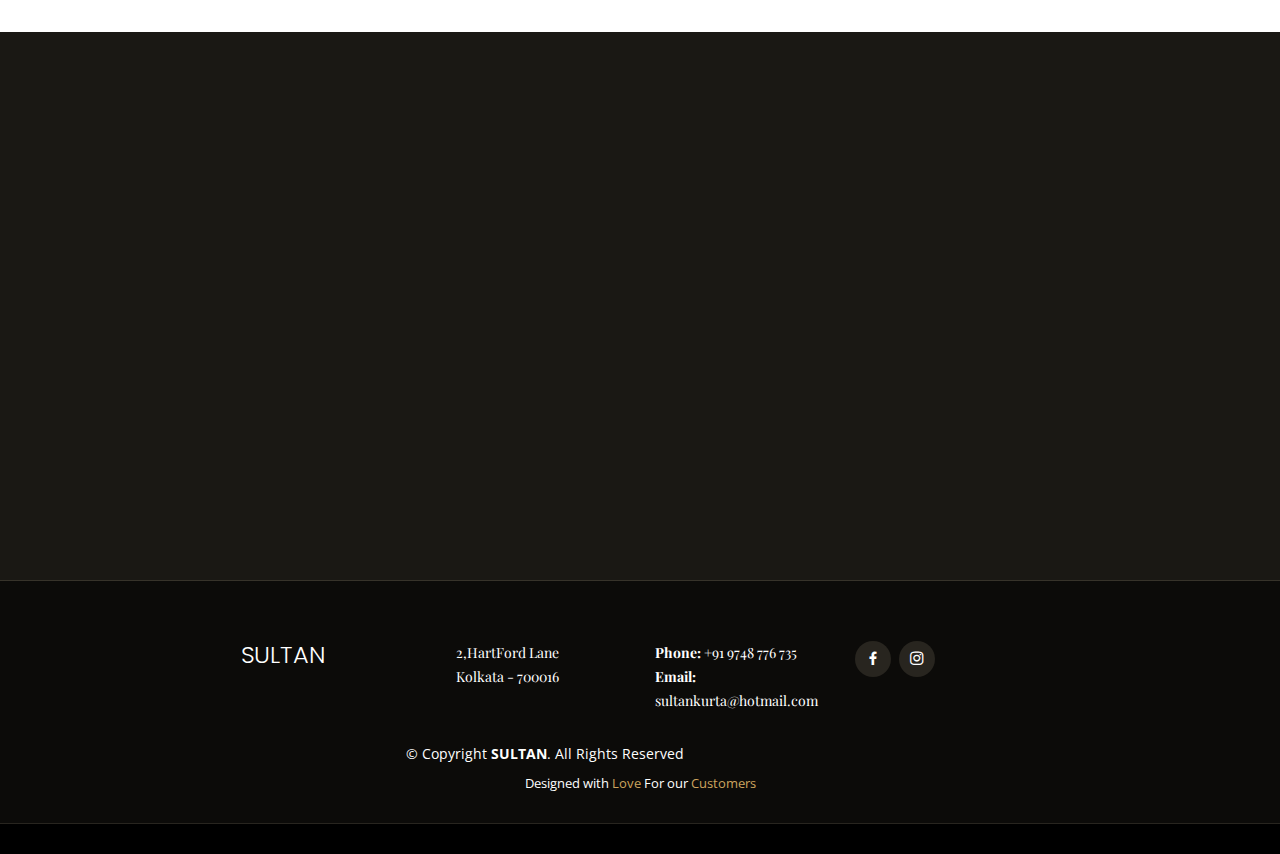
==== commit d0287cbb: "Update index.html" ====
--- a/home/index.html
+++ b/home/index.html
@@ -126,7 +126,15 @@
             <li><a href="#">Latest collection</a></li>
             <li><a href="#">Top Products</a></li>
             <li><a href="#">Contact us</a></li>
-            <li class="book-a-table text-center"><a href="./signin-singup.html">Login</a></li>
+
+            <li class=""><a href="./signin-singup.html">Account
+                <span class="drop-icon">▾</span>
+                <label title="Toggle Drop-down" class="drop-icon" for="sm7">▾</label>
+              </a>
+              <input type="checkbox" id="sm7">
+              <ul class="sub-menu">
+                <li><a href="#">Login</a>
+                <li><a href="#">Signup</a>
           </ul>
         </nav>
     </div>
@@ -244,6 +252,7 @@
             </ul>
           </div>
         </div>
+
 
         <div class="row container details-card grid-main" data-aos="fade-up" data-aos-delay="150">
           <div class="grid col-lg-3 col-md-5 col-sm-11 text-center">
--- a/assets/css/index.css
+++ b/assets/css/index.css
@@ -76,7 +76,8 @@
 
 #menu a:hover {
   background-color: white;
-  color: #09c;
+  color: #cda45e;
+  font-weight: 900;
 }
 
 #menu .sub-menu {
@@ -185,6 +186,7 @@
     width: 100%;
     height: 900px;
     overflow: scroll;
+    background-color:#1a1814;
 
   }
   header .container{
@@ -194,15 +196,15 @@
   #menu li {
     float: left;
     border-width: 0 1px 0 0;
-    font-size: 1.1em;
-    width: 100%;
-    background-color: black;
+    font-size: 1em;
+    width: 100%;
+
 
   }
   #menu li a {
     float: left;
 
-    font-size: 1.5em;
+    font-size: 1em;
     width: 100%;
 
   }
@@ -222,7 +224,7 @@
   #menu .sub-menu a{
 
     width: 100%;
-    font-size: 1.2em;
+    font-size: 1em;
   }
 
 }
@@ -236,7 +238,9 @@
 .box-data {
   height: 200px;
 }
-
+.text-center{
+  color:#cda45e;
+}
 .old-price {
   color: red;
   background: linear-gradient(to left top, transparent 47.75%, currentColor 49.5%, currentColor 50.5%, transparent 52.25%);
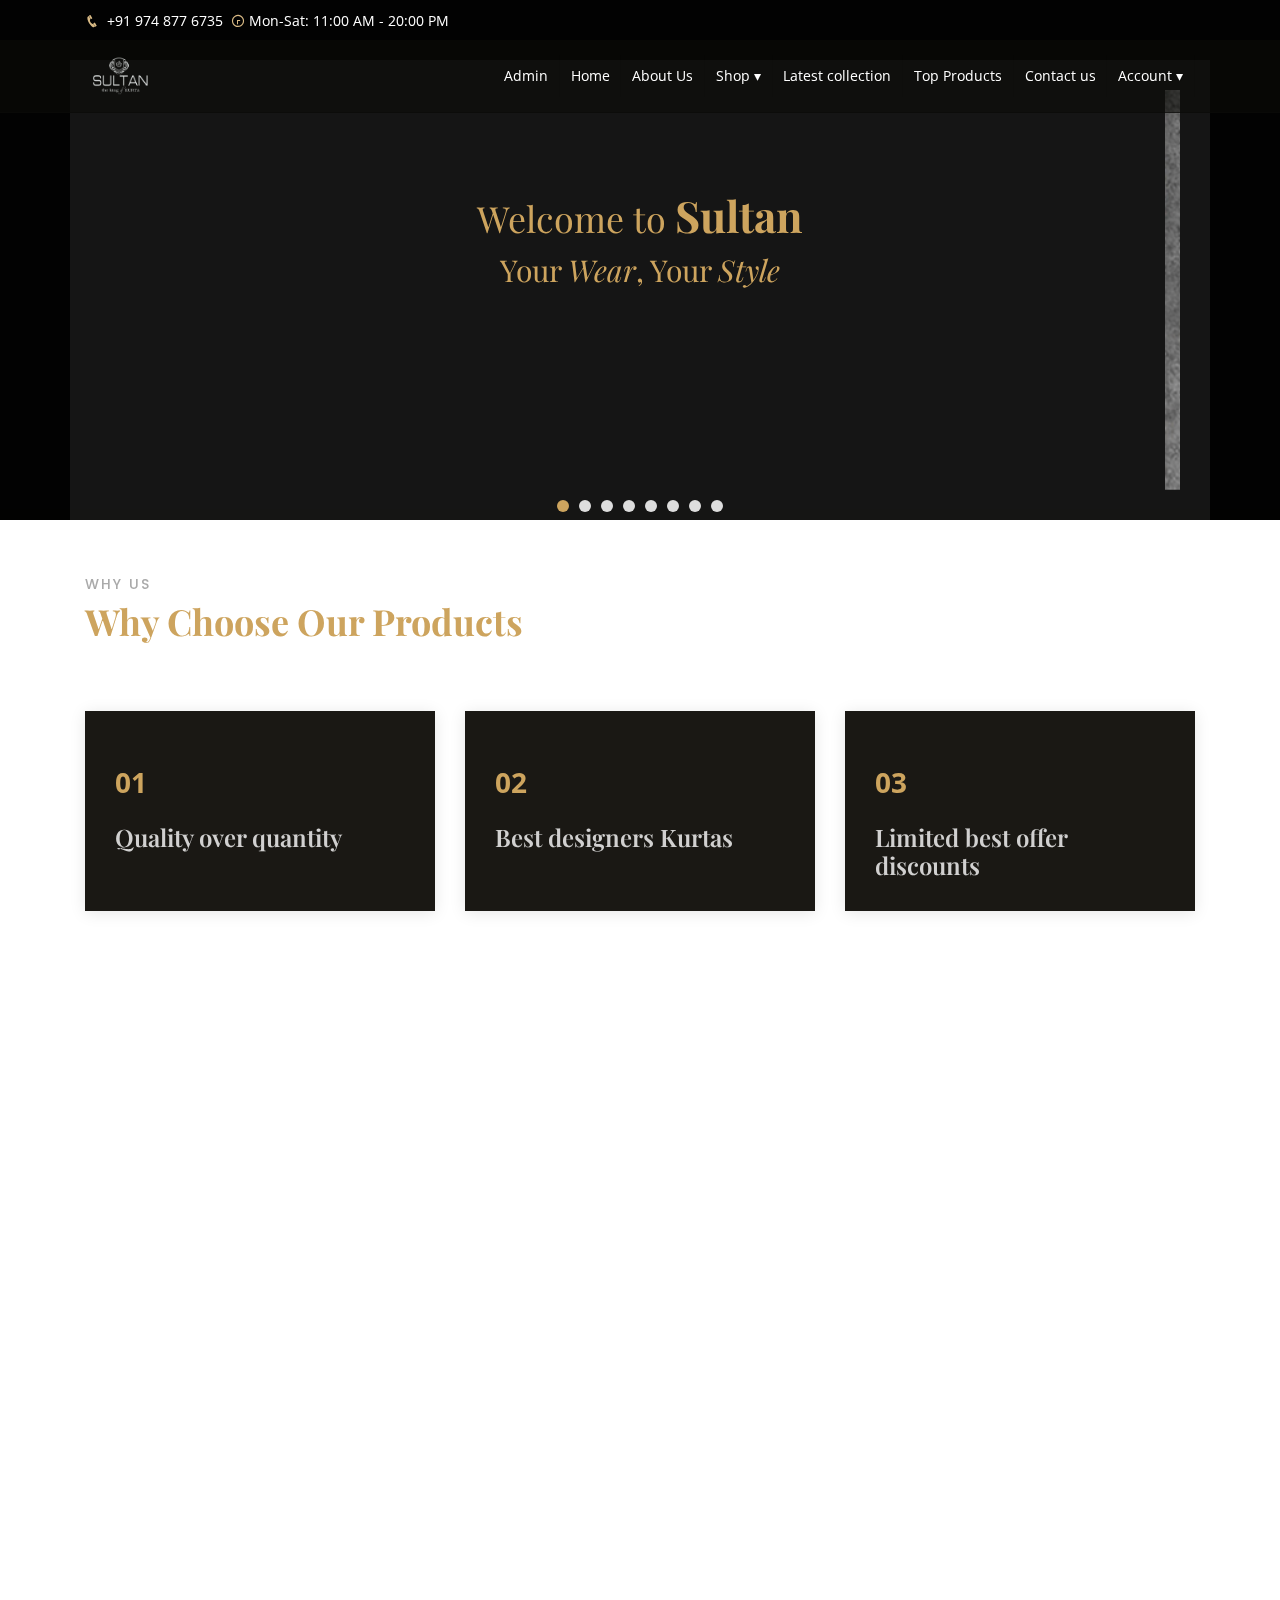
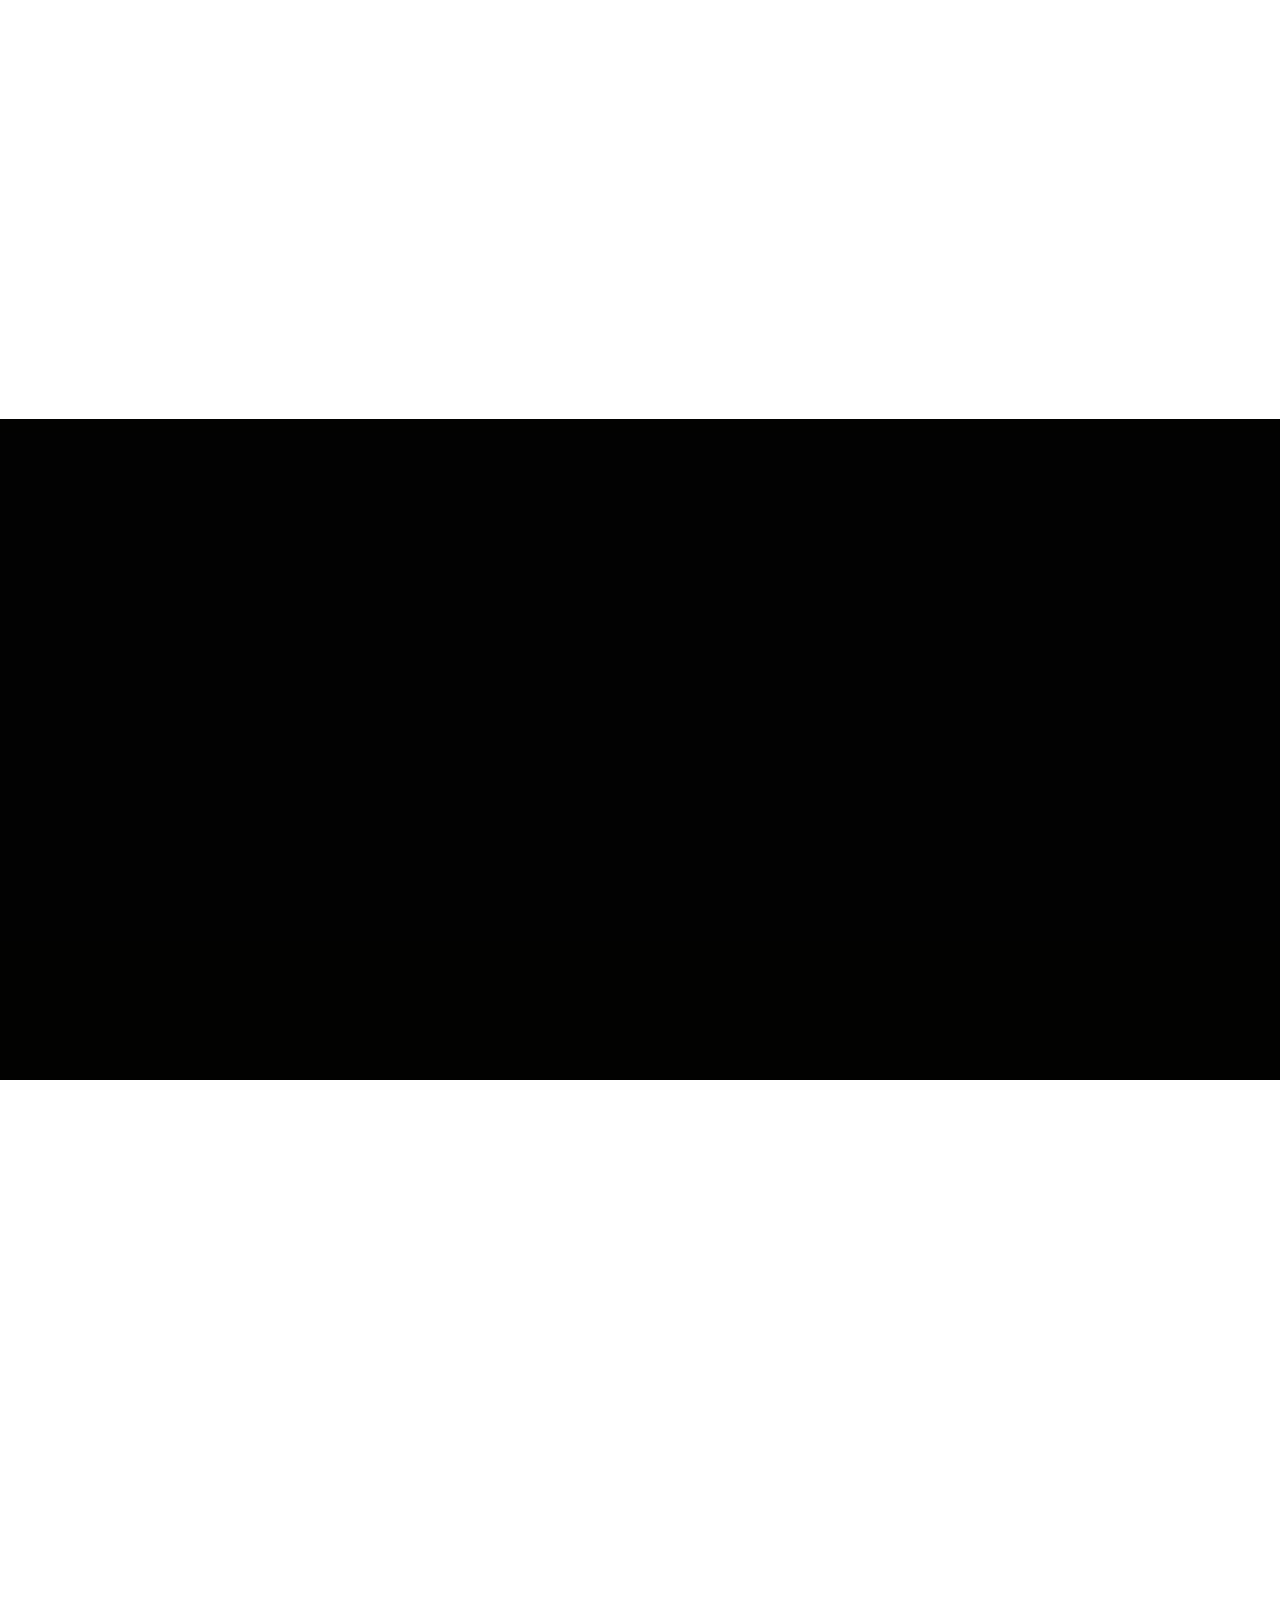
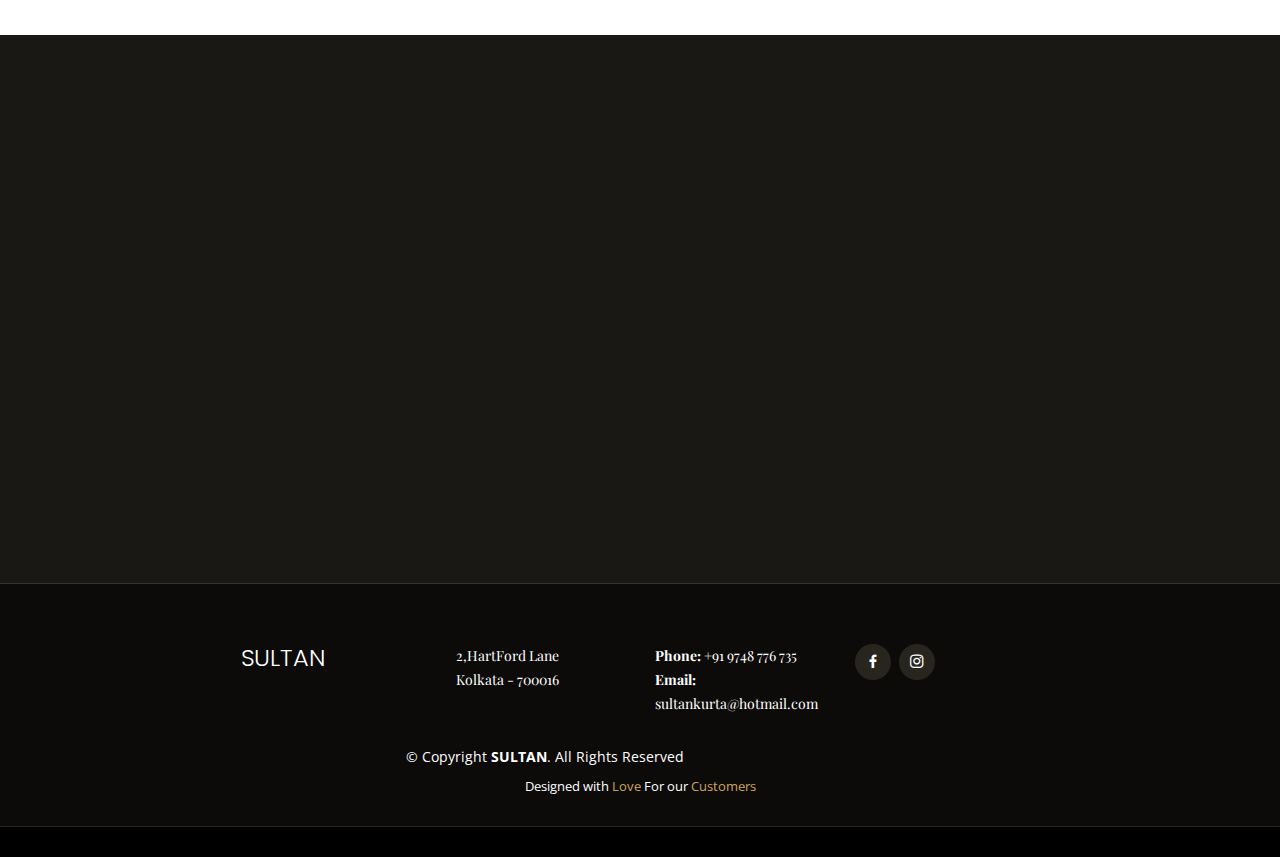
==== commit 994aac23: "Animated nav bar" ====
--- a/home/index.html
+++ b/home/index.html
@@ -25,6 +25,7 @@
   <link href="../assets/vendor/venobox/venobox.css" rel="stylesheet">
   <link href="../assets/vendor/aos/aos.css" rel="stylesheet">
   <link rel="stylesheet" href="https://cdnjs.cloudflare.com/ajax/libs/font-awesome/4.7.0/css/font-awesome.min.css">
+  <link rel="stylesheet" href="https://www.w3schools.com/w3css/4/w3.css">
 
   <!-- Template Main CSS File -->
   <link href="../assets/css/style.css" rel="stylesheet">
@@ -51,7 +52,7 @@
 
       <h1 id="logodisp" class="logo mr-auto"><a href="#"><img class="nav-logo" src="../assets/img/home/nav-logo.png"></a></h1>
 
-        <nav id="menu">
+        <nav id="menu" >
           <label for="tm" id="toggle-menu"><i onclick="showme()" id="open" class="fa fa-bars"></i> <i onclick="showme()" id="close" class="fa fa-times" style="display: none;"></i></label>
 
           <input type="checkbox" id="tm">
@@ -60,14 +61,14 @@
             <li><a href="index.html">Home</a></li>
             <li><a href="#">About Us</a></li>
 
-            <li><a href="#">Shop
+            <li ><a >Shop
                 <span class="drop-icon">▾</span>
                 <label title="Toggle Drop-down" class="drop-icon" for="sm1">▾</label>
               </a>
               <input type="checkbox" id="sm1">
               <ul class="sub-menu">
 
-                <li><a href="#">Mens Wear
+                <li class="w3-animate-zoom"  ><a href="#">Mens Wear
                     <span class="drop-icon">▾</span>
                     <label title="Toggle Drop-down" class="drop-icon" for="sm2">▾</label>
                   </a>
@@ -81,7 +82,7 @@
                     <li><a href="#">Kurta-Sadri Set</a></li>
                   </ul>
                 </li>
-                <li><a href="#">Kids Wear
+                <li class="w3-animate-zoom"><a href="#">Kids Wear
                     <span class="drop-icon">▾</span>
                     <label title="Toggle Drop-down" class="drop-icon" for="sm3">▾</label>
                   </a>
@@ -95,7 +96,7 @@
                     <li><a href="#">Baap Beta Collection</a></li>
                   </ul>
                 </li>
-                <li><a href="#">Accessories
+                <li class="w3-animate-zoom"><a href="#">Accessories
                     <span class="drop-icon">▾</span>
                     <label title="Toggle Drop-down" class="drop-icon" for="sm4">▾</label>
                   </a>
@@ -106,7 +107,7 @@
                     <li><a href="#">Nagra</a></li>
                   </ul>
                 </li>
-                <li><a href="#">Lower
+                <li class="w3-animate-zoom"><a href="#">Lower
                     <span class="drop-icon">▾</span>
                     <label title="Toggle Drop-down" class="drop-icon" for="sm5">▾</label>
                   </a>
@@ -127,14 +128,14 @@
             <li><a href="#">Top Products</a></li>
             <li><a href="#">Contact us</a></li>
 
-            <li class=""><a href="./signin-singup.html">Account
+            <li ><a href="./signin-singup.html">Account
                 <span class="drop-icon">▾</span>
                 <label title="Toggle Drop-down" class="drop-icon" for="sm7">▾</label>
               </a>
               <input type="checkbox" id="sm7">
               <ul class="sub-menu">
-                <li><a href="#">Login</a>
-                <li><a href="#">Signup</a>
+                <li class="w3-animate-zoom"><a href="#">Login</a>
+                <li class="w3-animate-zoom"><a href="#">Signup</a>
           </ul>
         </nav>
     </div>
